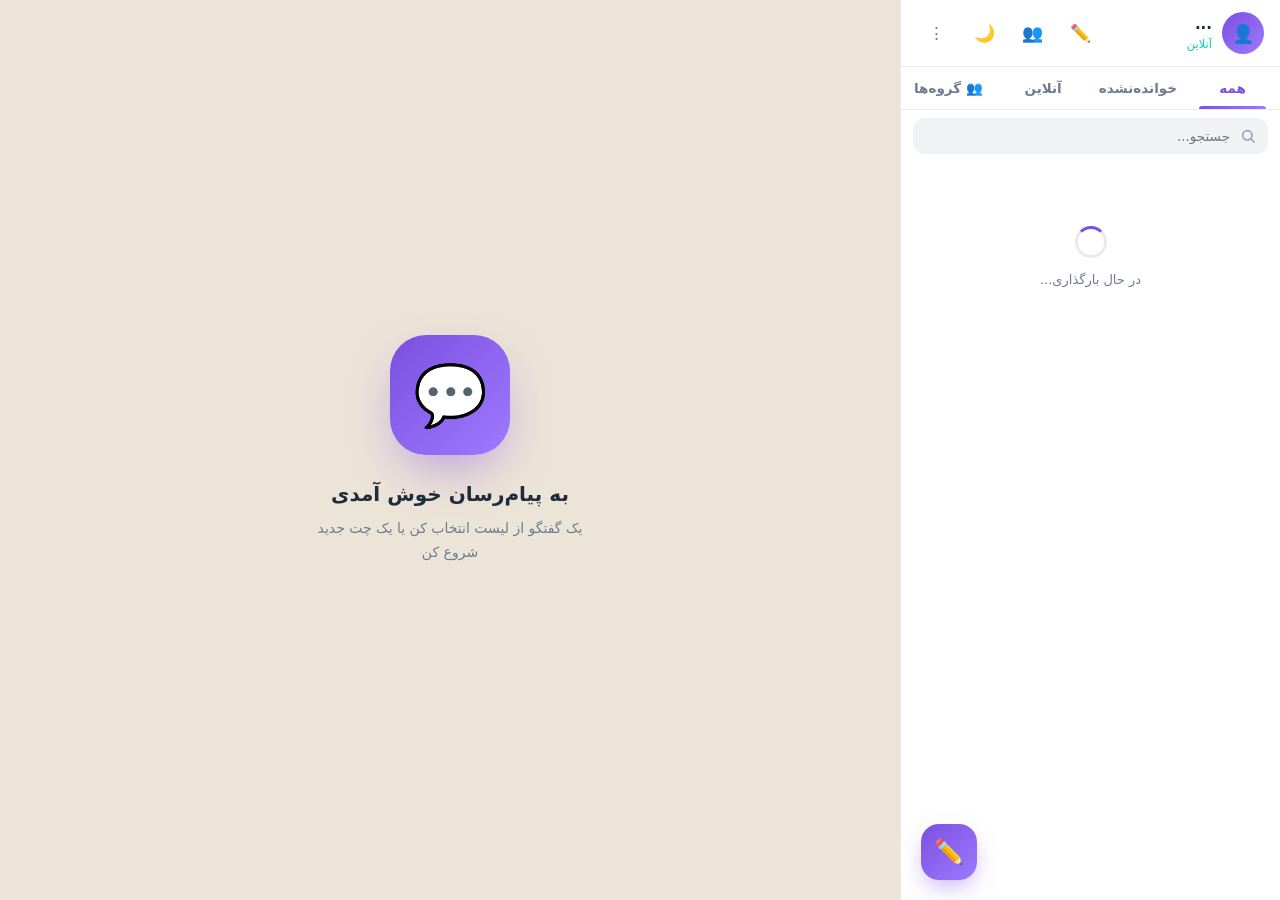
==== chat.html @ cd531f4a "👥 افزودن گروه چت" ====
<!DOCTYPE html>
<html lang="fa" dir="rtl">
<head>
<meta charset="UTF-8">
<meta name="viewport" content="width=device-width, initial-scale=1, maximum-scale=1, user-scalable=no">
<meta name="theme-color" content="#7B4FE0">
<title>پیام‌رسان</title>
<link href="https://cdn.jsdelivr.net/gh/rastikerdar/vazirmatn@v33.003/Vazirmatn-font-face.css" rel="stylesheet">
<link rel="manifest" href="./manifest.json">
<link rel="stylesheet" href="./css/style.css">
</head>
<body>

<div class="chat-app">

  <!-- ═══════════ SIDEBAR ═══════════ -->
  <aside class="sidebar" id="sidebar">

    <!-- Header -->
    <div class="sidebar-header">
      <div class="sidebar-avatar" id="myAvatarBtn">
        <div class="avatar" id="myAvatar">👤</div>
      </div>
      <div class="info">
        <h3 id="myName">...</h3>
        <p id="myStatus">آنلاین</p>
      </div>
      <button class="icon-btn" id="newChatBtn" title="چت جدید">✏️</button>
      <button class="icon-btn" id="newGroupBtn" title="گروه جدید">👥</button>
      <button class="icon-btn" id="themeBtn" title="تم">🌙</button>
      <button class="icon-btn" id="menuBtn" title="منو">⋮</button>
    </div>

    <!-- Tabs -->
    <div class="tabs" id="chatTabs">
      <button class="active" data-tab="all">همه</button>
      <button data-tab="unread">خوانده‌نشده <span class="tab-badge" id="unreadTabBadge" style="display:none">0</span></button>
      <button data-tab="online">آنلاین</button>
      <button data-tab="groups">👥 گروه‌ها</button>
    </div>

    <!-- Search -->
    <div class="search-box">
      <input type="text" id="searchInput" placeholder="جستجو...">
    </div>

    <!-- Chat list -->
    <div class="chat-list" id="chatList">
      <div class="loading-state">
        <div class="spinner"></div>
        <p>در حال بارگذاری...</p>
      </div>
    </div>

    <!-- FAB -->
    <button class="fab" id="fab" title="چت جدید">✏️</button>
  </aside>

  <!-- ═══════════ CHAT AREA ═══════════ -->
  <main class="chat-area" id="chatArea">

    <!-- Empty state -->
    <div class="chat-empty" id="chatEmpty">
      <div class="empty-art">💬</div>
      <h2>به پیام‌رسان خوش آمدی</h2>
      <p>یک گفتگو از لیست انتخاب کن یا یک چت جدید شروع کن</p>
    </div>

    <!-- Active chat -->
    <div class="chat-active" id="chatActive" style="display:none">

      <!-- Header -->
      <div class="chat-header">
        <button class="icon-btn back-btn" id="backBtn">←</button>
        <div class="avatar" id="chatAvatar"></div>
        <div class="info" id="chatInfoBtn">
          <h3 id="chatName"></h3>
          <p id="chatStatus"></p>
        </div>
        <button class="icon-btn" id="callVoiceBtn" title="تماس صوتی">📞</button>
        <button class="icon-btn" id="callVideoBtn" title="تماس تصویری">📹</button>
        <button class="icon-btn" id="chatMenuBtn" title="منو">⋮</button>
      </div>

      <!-- Pinned banner -->
      <div class="pinned-banner" id="pinnedBanner" style="display:none">
        <div class="pin-bar"></div>
        <div class="pin-body" id="pinBody">
          <div class="pin-label">📌 پیام پین‌شده</div>
          <div class="pin-text" id="pinnedText"></div>
        </div>
        <button class="pin-close" id="pinClose">✕</button>
      </div>

      <!-- Search bar -->
      <div class="search-bar" id="searchBar" style="display:none">
        <button class="icon-btn-sm" id="searchClose">✕</button>
        <input type="text" id="searchInputChat" placeholder="جستجو در این گفتگو...">
        <span class="search-count" id="searchCount"></span>
        <button class="icon-btn-sm" id="searchPrev">↑</button>
        <button class="icon-btn-sm" id="searchNext">↓</button>
      </div>

      <!-- Messages -->
      <div class="messages-area" id="messagesArea">
        <div class="empty-chat">
          <div class="empty-art">✨</div>
          <p>اولین پیام را بفرست!</p>
        </div>
      </div>

      <!-- Scroll to bottom -->
      <button class="scroll-bottom" id="scrollBottom" style="display:none">↓</button>

      <!-- Typing -->
      <div class="typing-row" id="typingRow" style="display:none">
        <div class="typing-dots">
          <span></span><span></span><span></span>
        </div>
        <span id="typingText">در حال نوشتن...</span>
      </div>

      <!-- Reply preview -->
      <div class="reply-preview" id="replyPreview" style="display:none">
        <div class="preview-bar"></div>
        <div class="preview-body">
          <div class="preview-label">↩️ پاسخ به <span id="replyName"></span></div>
          <div class="preview-text" id="replyText"></div>
        </div>
        <button class="preview-close" id="replyClose">✕</button>
      </div>

      <!-- Edit preview -->
      <div class="reply-preview edit" id="editPreview" style="display:none">
        <div class="preview-bar"></div>
        <div class="preview-body">
          <div class="preview-label">✏️ ویرایش پیام</div>
          <div class="preview-text" id="editText"></div>
        </div>
        <button class="preview-close" id="editClose">✕</button>
      </div>

      <!-- Attachment preview -->
      <div class="attach-preview" id="attachPreview" style="display:none">
        <div class="attach-preview-body" id="attachPreviewBody"></div>
        <div class="attach-info" id="attachInfo"></div>
        <button class="preview-close" id="attachClose">✕</button>
      </div>

      <!-- Composer -->
      <div class="composer" id="composer">
        <button class="composer-btn" id="attachBtn" title="پیوست">📎</button>
        <div class="input-wrap">
          <textarea id="messageInput" placeholder="پیام..." rows="1"></textarea>
        </div>
        <button class="composer-btn" id="emojiBtn" title="ایموجی">😊</button>
        <button class="composer-btn voice" id="voiceBtn" title="ضبط صدا" style="display:none">🎤</button>
        <button class="send-btn" id="sendBtn" title="ارسال" disabled>
          <span class="send-icon">➤</span>
        </button>
      </div>

      <!-- Voice recording -->
      <div class="voice-recording" id="voiceRecording" style="display:none">
        <button class="voice-cancel" id="voiceCancel">✕</button>
        <div class="voice-wave">
          <span></span><span></span><span></span><span></span><span></span>
          <span></span><span></span><span></span><span></span><span></span>
        </div>
        <div class="voice-time" id="voiceTime">00:00</div>
        <button class="voice-send" id="voiceSend">➤</button>
      </div>

    </div>
  </main>
</div>

<!-- ═══════════ BOTTOM SHEET (Attachment) ═══════════ -->
<div class="sheet-bg" id="attachSheet" style="display:none">
  <div class="sheet">
    <div class="sheet-handle"></div>
    <div class="sheet-grid">
      <button data-type="gallery">
        <div class="sheet-icon" style="background: linear-gradient(135deg, #7B4FE0, #9E7AFF)">🖼️</div>
        <span>گالری</span>
      </button>
      <button data-type="camera">
        <div class="sheet-icon" style="background: linear-gradient(135deg, #FF6B6B, #FF8E8E)">📷</div>
        <span>دوربین</span>
      </button>
      <button data-type="file">
        <div class="sheet-icon" style="background: linear-gradient(135deg, #4ECDC4, #44A08D)">📄</div>
        <span>فایل</span>
      </button>
      <button data-type="video">
        <div class="sheet-icon" style="background: linear-gradient(135deg, #FFB84D, #FFA726)">🎥</div>
        <span>ویدیو</span>
      </button>
      <button data-type="location">
        <div class="sheet-icon" style="background: linear-gradient(135deg, #FF6B9D, #C44569)">📍</div>
        <span>موقعیت</span>
      </button>
      <button data-type="contact">
        <div class="sheet-icon" style="background: linear-gradient(135deg, #667EEA, #764BA2)">👤</div>
        <span>مخاطب</span>
      </button>
    </div>
  </div>
</div>

<!-- ═══════════ EMOJI PICKER ═══════════ -->
<div class="emoji-picker" id="emojiPicker" style="display:none">
  <div class="emoji-tabs" id="emojiTabs"></div>
  <div class="emoji-grid" id="emojiGrid"></div>
</div>

<!-- ═══════════ CONTEXT MENU ═══════════ -->
<div class="context-menu" id="contextMenu" style="display:none"></div>

<!-- ═══════════ PROFILE MODAL ═══════════ -->
<div class="modal-bg" id="profileModal" style="display:none">
  <div class="modal">
    <div class="modal-head">
      <h3>پروفایل من</h3>
      <button id="profileClose">✕</button>
    </div>
    <div class="modal-body">
      <div class="profile-avatar-wrap">
        <div class="avatar-preview" id="avatarPreview">👤</div>
        <label class="btn-upload">
          <input type="file" id="avatarInput" accept="image/*">
          📷 تغییر عکس
        </label>
      </div>
      <div class="form-group">
        <label>نام نمایشی</label>
        <input type="text" id="profileDisplayName" placeholder="نام شما">
      </div>
      <div class="form-group">
        <label>نام کاربری</label>
        <input type="text" id="profileUsername" disabled>
      </div>
      <button class="btn-primary" id="profileSave">ذخیره تغییرات</button>
    </div>
  </div>
</div>

<!-- ═══════════ LIGHTBOX ═══════════ -->
<div class="modal-bg" id="createGroupModal" style="display:none">
  <div class="modal">
    <div class="modal-head">
      <h3>👥 گروه جدید</h3>
      <button id="createGroupClose">✕</button>
    </div>
    <div class="modal-body">
      <div class="group-avatar-picker">
        <div class="group-avatar-preview" id="groupAvatarPreview">👥</div>
        <div class="emoji-row" id="groupEmojiRow">
          <button class="active" data-emoji="👥">👥</button>
          <button data-emoji="🎉">🎉</button>
          <button data-emoji="🎮">🎮</button>
          <button data-emoji="💼">💼</button>
          <button data-emoji="❤️">❤️</button>
          <button data-emoji="⚽">⚽</button>
          <button data-emoji="🎵">🎵</button>
          <button data-emoji="🍕">🍕</button>
        </div>
      </div>
      <div class="form-group">
        <label>نام گروه</label>
        <input type="text" id="groupNameInput" placeholder="مثلاً: دوستان" maxlength="50">
      </div>
      <div class="form-group">
        <label>اعضا</label>
        <div class="member-picker" id="memberPicker"></div>
      </div>
      <button class="btn-primary" id="createGroupBtn">ساخت گروه</button>
    </div>
  </div>
</div>

<div class="lightbox" id="lightbox">
  <button class="lightbox-close" id="lightboxClose">✕</button>
  <img id="lightboxImg" src="" alt="">
</div>

<!-- ═══════════ TOAST ═══════════ -->
<div class="toast" id="toast"></div>

<!-- Hidden file inputs -->
<input type="file" id="fileInput" accept="image/*,video/*,.pdf,.doc,.docx,.zip,.rar,.txt,.mp3,.mp4" style="display:none">
<input type="file" id="galleryInput" accept="image/*,video/*" style="display:none" multiple>
<input type="file" id="cameraInput" accept="image/*" capture="environment" style="display:none">

<script type="module" src="./js/chat.js"></script>
<script>
if ('serviceWorker' in navigator) {
  window.addEventListener('load', () => {
    navigator.serviceWorker.register('./sw.js').catch(() => {});
  });
}
</script>
</body>
</html>
---- css/style.css ----
/* ═══════════════════════════════════════════════════════
   🎨 پیام‌رسان — تم روبیکا
   ═══════════════════════════════════════════════════════ */

* { box-sizing: border-box; margin: 0; padding: 0; }

:root {
  --primary: #7B4FE0;
  --primary-dark: #6438C7;
  --primary-light: #9E7AFF;
  --accent: #00D4A8;
  --gradient: linear-gradient(135deg, #7B4FE0, #9E7AFF);
  --gradient-msg: linear-gradient(135deg, #7B4FE0, #8B5FEF);

  --bg: #F0F2F5;
  --bg-chat: #EDE4D8;
  --bg-chat-dark: #0B141A;
  --card: #FFFFFF;
  --card-hover: #F7F8FA;
  --text: #1F2C3D;
  --text-secondary: #6E7B91;
  --muted: #9BA5B7;
  --border: #E8EAEF;
  --success: #00D4A8;
  --danger: #F44336;
  --warning: #FF9800;
  --online: #00D4A8;

  --shadow-sm: 0 1px 3px rgba(31, 44, 61, 0.06);
  --shadow: 0 4px 12px rgba(31, 44, 61, 0.08);
  --shadow-lg: 0 10px 30px rgba(31, 44, 61, 0.15);
}

body.dark {
  --bg: #0F1419;
  --bg-chat: #0B141A;
  --card: #17212B;
  --card-hover: #1E2A35;
  --text: #F1F5F9;
  --text-secondary: #94A3B8;
  --muted: #64748B;
  --border: #232E3C;
}

html, body {
  height: 100%;
  overflow: hidden;
}

body {
  font-family: Vazirmatn, "Vazir", Tahoma, system-ui, sans-serif;
  background: var(--bg);
  color: var(--text);
  direction: rtl;
  line-height: 1.5;
  -webkit-font-smoothing: antialiased;
}

/* ═══════════════ LAYOUT ═══════════════ */
.chat-app {
  height: 100vh;
  display: grid;
  grid-template-columns: 380px 1fr;
  overflow: hidden;
}

/* ═══════════════ SIDEBAR ═══════════════ */
.sidebar {
  background: var(--card);
  display: flex;
  flex-direction: column;
  overflow: hidden;
  border-left: 1px solid var(--border);
  position: relative;
}

.sidebar-header {
  padding: 12px 16px;
  display: flex;
  align-items: center;
  gap: 10px;
  border-bottom: 1px solid var(--border);
  flex-shrink: 0;
}

.sidebar-avatar {
  width: 42px;
  height: 42px;
  cursor: pointer;
  border-radius: 50%;
  transition: transform .2s;
}
.sidebar-avatar:hover { transform: scale(1.05); }

.sidebar-header .avatar {
  width: 42px;
  height: 42px;
  border-radius: 50%;
  background: var(--gradient);
  color: #fff;
  display: flex;
  align-items: center;
  justify-content: center;
  font-size: 18px;
  font-weight: 700;
  overflow: hidden;
}
.sidebar-header .avatar img {
  width: 100%; height: 100%; object-fit: cover;
}

.sidebar-header .info { flex: 1; min-width: 0; }
.sidebar-header .info h3 {
  font-size: 15px; font-weight: 700;
  color: var(--text);
  white-space: nowrap; overflow: hidden; text-overflow: ellipsis;
}
.sidebar-header .info p {
  font-size: 11.5px; color: var(--online); margin-top: 1px;
}

.icon-btn {
  width: 38px; height: 38px;
  border-radius: 50%;
  border: none;
  background: transparent;
  color: var(--text-secondary);
  cursor: pointer;
  display: flex;
  align-items: center;
  justify-content: center;
  font-size: 17px;
  transition: all .15s;
  flex-shrink: 0;
}
.icon-btn:hover { background: var(--bg); color: var(--primary); }
.icon-btn:active { transform: scale(.92); }

/* ─── Tabs ─── */
.tabs {
  display: flex;
  padding: 0;
  border-bottom: 1px solid var(--border);
  flex-shrink: 0;
}

.tabs button {
  flex: 1;
  padding: 13px 8px;
  border: none;
  background: transparent;
  color: var(--text-secondary);
  font-family: inherit;
  font-size: 13.5px;
  font-weight: 600;
  cursor: pointer;
  position: relative;
  transition: color .2s;
  display: flex;
  align-items: center;
  justify-content: center;
  gap: 5px;
}
.tabs button.active { color: var(--primary); font-weight: 700; }
.tabs button.active::after {
  content: "";
  position: absolute;
  bottom: 0;
  left: 15%;
  right: 15%;
  height: 3px;
  background: var(--gradient);
  border-radius: 3px 3px 0 0;
}

.tab-badge {
  background: var(--danger);
  color: #fff;
  font-size: 10px;
  font-weight: 800;
  padding: 2px 6px;
  border-radius: 9px;
  line-height: 1.2;
  min-width: 18px;
  text-align: center;
}

/* ─── Search ─── */
.search-box {
  padding: 8px 12px;
  flex-shrink: 0;
}
.search-box input {
  width: 100%;
  padding: 10px 38px 10px 14px;
  border: none;
  border-radius: 12px;
  background: var(--bg);
  color: var(--text);
  font-family: inherit;
  font-size: 13.5px;
  outline: none;
  background-image: url("data:image/svg+xml;utf8,<svg xmlns='http://www.w3.org/2000/svg' width='16' height='16' viewBox='0 0 24 24' fill='none' stroke='%239BA5B7' stroke-width='2.5' stroke-linecap='round'><circle cx='11' cy='11' r='7'/><path d='M21 21l-4-4'/></svg>");
  background-repeat: no-repeat;
  background-position: right 12px center;
  transition: all .15s;
}
.search-box input:focus {
  background-color: var(--card-hover);
  box-shadow: 0 0 0 3px rgba(123, 79, 224, 0.1);
}

/* ─── Chat list ─── */
.chat-list {
  flex: 1;
  overflow-y: auto;
  padding: 4px 0 80px;
}

.chat-item {
  display: flex;
  align-items: center;
  gap: 12px;
  padding: 10px 16px;
  cursor: pointer;
  transition: background .15s;
  position: relative;
  user-select: none;
}
.chat-item:hover { background: var(--card-hover); }
.chat-item.active { background: rgba(123, 79, 224, 0.08); }
.chat-item.active::before {
  content: "";
  position: absolute;
  right: 0;
  top: 12%;
  bottom: 12%;
  width: 3px;
  background: var(--gradient);
  border-radius: 3px 0 0 3px;
}

.chat-item .avatar {
  width: 54px; height: 54px;
  border-radius: 50%;
  display: flex;
  align-items: center;
  justify-content: center;
  color: #fff;
  font-weight: 700;
  font-size: 18px;
  flex-shrink: 0;
  position: relative;
  overflow: visible;
}
.chat-item .avatar .avatar-img {
  width: 100%; height: 100%;
  border-radius: 50%;
  object-fit: cover;
  overflow: hidden;
}

.chat-item .avatar .online-dot {
  position: absolute;
  bottom: 1px;
  left: 1px;
  width: 14px;
  height: 14px;
  background: var(--online);
  border: 2.5px solid var(--card);
  border-radius: 50%;
}

.chat-item .avatar .unread-badge {
  position: absolute;
  top: -2px;
  right: -4px;
  background: var(--gradient);
  color: #fff;
  font-size: 11px;
  font-weight: 800;
  min-width: 20px;
  height: 20px;
  padding: 0 6px;
  border-radius: 10px;
  display: flex;
  align-items: center;
  justify-content: center;
  border: 2px solid var(--card);
  box-shadow: 0 2px 6px rgba(123, 79, 224, 0.4);
  z-index: 2;
}

.chat-item .body {
  flex: 1;
  min-width: 0;
  padding-bottom: 2px;
}

.chat-item .row1 {
  display: flex;
  align-items: center;
  justify-content: space-between;
  gap: 6px;
  margin-bottom: 3px;
}

.chat-item .row1 .name {
  font-size: 14.5px;
  font-weight: 700;
  color: var(--text);
  white-space: nowrap;
  overflow: hidden;
  text-overflow: ellipsis;
  flex: 1;
}

.chat-item .row1 .meta {
  display: flex;
  align-items: center;
  gap: 4px;
  flex-shrink: 0;
  font-size: 11.5px;
  color: var(--text-secondary);
}

.chat-item .row1 .pin-icon,
.chat-item .row1 .mute-icon {
  font-size: 12px;
}

.chat-item .row2 {
  display: flex;
  align-items: center;
  gap: 5px;
}

.chat-item .row2 .preview {
  font-size: 13px;
  color: var(--text-secondary);
  white-space: nowrap;
  overflow: hidden;
  text-overflow: ellipsis;
  flex: 1;
}
.chat-item .row2 .preview.unread {
  color: var(--text);
  font-weight: 600;
}
.chat-item .row2 .preview .tick {
  margin-left: 4px;
  font-size: 12px;
  color: var(--primary);
}
.chat-item .row2 .preview .tick.read { color: var(--accent); }

.chat-item.pinned .row1 .pin-icon { display: inline; }
.chat-item:not(.pinned) .row1 .pin-icon { display: none; }

/* FAB */
.fab {
  position: absolute;
  bottom: 20px;
  left: 20px;
  width: 56px;
  height: 56px;
  border-radius: 18px;
  border: none;
  background: var(--gradient);
  color: #fff;
  font-size: 24px;
  cursor: pointer;
  display: flex;
  align-items: center;
  justify-content: center;
  box-shadow: 0 10px 24px -6px rgba(123, 79, 224, 0.5);
  transition: all .2s cubic-bezier(.34,1.56,.64,1);
  z-index: 50;
}
.fab:hover { transform: translateY(-2px) scale(1.05); }
.fab:active { transform: scale(.92); }

/* Loading */
.loading-state {
  padding: 60px 20px;
  text-align: center;
  color: var(--text-secondary);
  font-size: 13px;
}
.spinner {
  width: 32px; height: 32px;
  border: 3px solid var(--border);
  border-top-color: var(--primary);
  border-radius: 50%;
  animation: spin .8s linear infinite;
  margin: 0 auto 12px;
}
@keyframes spin { to { transform: rotate(360deg); } }

.empty-list {
  padding: 60px 20px;
  text-align: center;
  color: var(--text-secondary);
  font-size: 13.5px;
  line-height: 1.8;
}
.empty-list .emoji {
  font-size: 56px;
  display: block;
  margin-bottom: 12px;
  opacity: .35;
}

/* ═══════════════ CHAT AREA ═══════════════ */
.chat-area {
  background: var(--bg-chat);
  display: flex;
  flex-direction: column;
  overflow: hidden;
  position: relative;
}

body.dark .chat-area { background: var(--bg-chat-dark); }

.chat-empty {
  flex: 1;
  display: flex;
  flex-direction: column;
  align-items: center;
  justify-content: center;
  text-align: center;
  padding: 40px;
  color: var(--text-secondary);
}
.chat-empty .empty-art {
  width: 120px;
  height: 120px;
  border-radius: 36px;
  background: var(--gradient);
  display: flex;
  align-items: center;
  justify-content: center;
  font-size: 60px;
  margin-bottom: 24px;
  box-shadow: 0 20px 50px -12px rgba(123, 79, 224, 0.5);
}
.chat-empty h2 {
  font-size: 20px;
  color: var(--text);
  margin-bottom: 8px;
  font-weight: 700;
}
.chat-empty p { font-size: 14px; max-width: 300px; line-height: 1.7; }

.chat-active {
  flex: 1;
  display: flex;
  flex-direction: column;
  overflow: hidden;
}

/* ─── Chat header ─── */
.chat-header {
  padding: 10px 16px;
  background: var(--card);
  display: flex;
  align-items: center;
  gap: 10px;
  box-shadow: var(--shadow-sm);
  z-index: 10;
  flex-shrink: 0;
  min-height: 62px;
}

.chat-header .avatar {
  width: 42px; height: 42px;
  border-radius: 50%;
  display: flex;
  align-items: center;
  justify-content: center;
  color: #fff;
  font-weight: 700;
  font-size: 16px;
  overflow: hidden;
}
.chat-header .avatar img {
  width: 100%; height: 100%; object-fit: cover;
}

.chat-header .info {
  flex: 1;
  min-width: 0;
  cursor: pointer;
}
.chat-header .info h3 {
  font-size: 15px;
  font-weight: 700;
  color: var(--text);
  white-space: nowrap;
  overflow: hidden;
  text-overflow: ellipsis;
}
.chat-header .info p {
  font-size: 12px;
  color: var(--text-secondary);
  margin-top: 1px;
  white-space: nowrap;
  overflow: hidden;
  text-overflow: ellipsis;
}
.chat-header .info p.online { color: var(--online); }
.chat-header .info p.typing { color: var(--primary); font-style: italic; }

.back-btn { display: none; }

/* ─── Pinned banner ─── */
.pinned-banner {
  display: flex;
  align-items: center;
  gap: 12px;
  padding: 8px 16px;
  background: var(--card);
  border-bottom: 1px solid var(--border);
  flex-shrink: 0;
}
.pin-bar {
  width: 3px;
  height: 32px;
  background: var(--gradient);
  border-radius: 3px;
  flex-shrink: 0;
}
.pin-body { flex: 1; min-width: 0; cursor: pointer; }
.pin-label { font-size: 11px; color: var(--primary); font-weight: 700; }
.pin-text {
  font-size: 12.5px;
  color: var(--text);
  white-space: nowrap;
  overflow: hidden;
  text-overflow: ellipsis;
  margin-top: 1px;
}
.pin-close {
  width: 30px; height: 30px;
  border-radius: 50%;
  border: none;
  background: transparent;
  color: var(--text-secondary);
  cursor: pointer;
  font-size: 14px;
  display: flex;
  align-items: center;
  justify-content: center;
}
.pin-close:hover { background: var(--bg); color: var(--danger); }

/* ─── Search bar ─── */
.search-bar {
  display: flex;
  align-items: center;
  gap: 8px;
  padding: 8px 16px;
  background: var(--card);
  border-bottom: 1px solid var(--border);
  flex-shrink: 0;
}
.search-bar input {
  flex: 1;
  padding: 8px 12px;
  border: none;
  border-radius: 10px;
  background: var(--bg);
  color: var(--text);
  font-family: inherit;
  font-size: 13.5px;
  outline: none;
}
.search-count { font-size: 12px; color: var(--text-secondary); }
.icon-btn-sm {
  width: 32px; height: 32px;
  border-radius: 50%;
  border: none;
  background: transparent;
  color: var(--text-secondary);
  cursor: pointer;
  font-size: 14px;
  display: flex;
  align-items: center;
  justify-content: center;
}
.icon-btn-sm:hover { background: var(--bg); color: var(--primary); }

/* ─── Messages ─── */
.messages-area {
  flex: 1;
  overflow-y: auto;
  padding: 16px 5% 8px;
  display: flex;
  flex-direction: column;
  gap: 3px;
  position: relative;
  scroll-behavior: smooth;
}

.empty-chat {
  flex: 1;
  display: flex;
  flex-direction: column;
  align-items: center;
  justify-content: center;
  color: var(--text-secondary);
  gap: 12px;
}
.empty-chat .empty-art {
  width: 90px;
  height: 90px;
  border-radius: 50%;
  background: var(--gradient);
  color: #fff;
  display: flex;
  align-items: center;
  justify-content: center;
  font-size: 40px;
  opacity: .9;
}
.empty-chat p { font-size: 14px; }

/* Date separator */
.date-separator {
  display: flex;
  justify-content: center;
  margin: 14px 0 8px;
}
.date-separator span {
  padding: 5px 14px;
  background: rgba(123, 79, 224, 0.12);
  color: var(--primary);
  font-size: 11.5px;
  font-weight: 700;
  border-radius: 12px;
  backdrop-filter: blur(8px);
  -webkit-backdrop-filter: blur(8px);
}
body.dark .date-separator span {
  background: rgba(123, 79, 224, 0.25);
  color: var(--primary-light);
}

/* ═══════════════ MESSAGE BUBBLES ═══════════════ */
.message {
  display: flex;
  gap: 8px;
  max-width: 68%;
  position: relative;
  animation: msgIn .22s cubic-bezier(.34,1.56,.64,1);
  margin-bottom: 2px;
}
.message.first-in-group { margin-top: 10px; }
.message.last-in-group { margin-bottom: 2px; }

@keyframes msgIn {
  from { opacity: 0; transform: translateY(4px) scale(.97); }
  to { opacity: 1; transform: translateY(0) scale(1); }
}

.message.mine { align-self: flex-start; flex-direction: row-reverse; }
.message.theirs { align-self: flex-end; }

.message .bubble {
  padding: 8px 12px 6px;
  border-radius: 16px;
  font-size: 14.5px;
  line-height: 1.45;
  word-wrap: break-word;
  white-space: pre-wrap;
  position: relative;
  min-width: 80px;
  box-shadow: var(--shadow-sm);
  cursor: default;
  transition: transform .15s;
}
.message .bubble:active { transform: scale(.98); }

.message.mine .bubble {
  background: var(--gradient-msg);
  color: #fff;
  border-bottom-right-radius: 5px;
}
.message.theirs .bubble {
  background: var(--card);
  color: var(--text);
  border-bottom-left-radius: 5px;
}
body.dark .message.theirs .bubble {
  background: #1E2A35;
  color: var(--text);
}

.message .bubble .meta {
  font-size: 10.5px;
  opacity: .75;
  margin-top: 4px;
  display: inline-flex;
  align-items: center;
  gap: 4px;
  float: left;
}
.message.mine .bubble .meta { color: rgba(255,255,255,.85); }
.message .bubble .meta .tick { font-size: 12px; line-height: 1; }
.message .bubble .meta .tick.delivered { opacity: .7; }
.message .bubble .meta .tick.read { color: #4FC3F7; opacity: 1; }

/* Reply quote */
.reply-quote {
  padding: 5px 9px;
  margin-bottom: 5px;
  border-radius: 8px;
  background: rgba(0, 0, 0, 0.08);
  border-right: 3px solid currentColor;
  cursor: pointer;
  overflow: hidden;
}
.message.mine .reply-quote { background: rgba(255, 255, 255, 0.15); }
.rq-name { font-size: 11px; font-weight: 700; margin-bottom: 1px; opacity: .95; }
.rq-text {
  font-size: 12px;
  opacity: .85;
  white-space: nowrap;
  overflow: hidden;
  text-overflow: ellipsis;
}

/* Forwarded badge */
.forwarded-badge {
  font-size: 11px;
  opacity: .8;
  margin-bottom: 4px;
  font-style: italic;
}

/* Edited mark */
.edited-mark { font-size: 10px; opacity: .75; }

/* Attachments */
.attach-image {
  max-width: 260px;
  margin: -4px -6px 4px;
  border-radius: 12px;
  overflow: hidden;
  cursor: pointer;
}
.attach-image img {
  display: block;
  width: 100%;
  height: auto;
  max-height: 340px;
  object-fit: cover;
}
.attach-video {
  max-width: 300px;
  margin: -4px -6px 4px;
  border-radius: 12px;
  overflow: hidden;
}
.attach-video video {
  display: block;
  width: 100%;
  max-height: 340px;
  background: #000;
}
.attach-file {
  display: flex;
  align-items: center;
  gap: 10px;
  padding: 8px 10px;
  background: rgba(0, 0, 0, 0.08);
  border-radius: 10px;
  margin-bottom: 5px;
  text-decoration: none;
  color: inherit;
  min-width: 200px;
  max-width: 280px;
}
.message.mine .attach-file { background: rgba(255, 255, 255, 0.2); color: #fff; }
.attach-file-icon {
  width: 40px; height: 40px;
  border-radius: 10px;
  background: rgba(255,255,255,.2);
  display: flex;
  align-items: center;
  justify-content: center;
  font-size: 20px;
  flex-shrink: 0;
}
.message.theirs .attach-file-icon { background: rgba(123,79,224,.12); }
.attach-file-info { min-width: 0; flex: 1; }
.attach-file-info .name {
  font-size: 13px; font-weight: 700;
  white-space: nowrap; overflow: hidden; text-overflow: ellipsis;
}
.attach-file-info .size { font-size: 11px; opacity: .75; margin-top: 2px; }

/* Voice message */
.attach-voice {
  display: flex;
  align-items: center;
  gap: 10px;
  padding: 6px 8px;
  min-width: 180px;
}
.voice-play {
  width: 36px; height: 36px;
  border-radius: 50%;
  background: rgba(255,255,255,.25);
  border: none;
  color: inherit;
  cursor: pointer;
  display: flex;
  align-items: center;
  justify-content: center;
  font-size: 14px;
  flex-shrink: 0;
}
.message.theirs .voice-play { background: rgba(123,79,224,.15); }
.voice-wave-mini {
  flex: 1;
  height: 20px;
  display: flex;
  align-items: center;
  gap: 2px;
}
.voice-wave-mini span {
  flex: 1;
  background: currentColor;
  opacity: .4;
  border-radius: 2px;
  height: 40%;
}
.voice-wave-mini span:nth-child(odd) { height: 70%; }
.voice-wave-mini span:nth-child(3n) { height: 100%; }
.voice-dur { font-size: 11.5px; opacity: .8; }

/* Reactions */
.reactions-row {
  position: absolute;
  bottom: -12px;
  display: flex;
  gap: 3px;
  background: var(--card);
  border-radius: 20px;
  padding: 2px 6px;
  box-shadow: var(--shadow-sm);
  z-index: 3;
}
.message.mine .reactions-row { right: 40px; }
.message.theirs .reactions-row { left: 40px; }
.reaction-chip {
  border: none;
  background: transparent;
  cursor: pointer;
  font-size: 13px;
  padding: 1px 3px;
  border-radius: 10px;
  display: flex;
  align-items: center;
  gap: 3px;
}
.reaction-chip.mine { background: rgba(123,79,224,.15); }
.reaction-chip span { font-size: 10.5px; color: var(--text-secondary); font-weight: 700; }

/* Highlight */
.message.highlight .bubble { animation: flash 1.5s ease; }
@keyframes flash {
  0%, 100% { box-shadow: var(--shadow-sm); }
  50% { box-shadow: 0 0 0 3px var(--warning), 0 0 20px rgba(255,152,0,.5); }
}

/* ═══════════════ COMPOSER ═══════════════ */
.composer {
  display: flex;
  align-items: flex-end;
  gap: 6px;
  padding: 8px 12px;
  background: var(--card);
  flex-shrink: 0;
  box-shadow: 0 -1px 4px rgba(0,0,0,.04);
}

.composer-btn {
  width: 44px; height: 44px;
  border-radius: 50%;
  border: none;
  background: transparent;
  color: var(--text-secondary);
  cursor: pointer;
  font-size: 20px;
  display: flex;
  align-items: center;
  justify-content: center;
  transition: all .15s;
  flex-shrink: 0;
}
.composer-btn:hover { background: var(--bg); color: var(--primary); }
.composer-btn:active { transform: scale(.92); }

.input-wrap {
  flex: 1;
  background: var(--bg);
  border-radius: 22px;
  padding: 2px;
  transition: box-shadow .15s;
}
.input-wrap:focus-within {
  box-shadow: 0 0 0 3px rgba(123,79,224,.12);
}
.input-wrap textarea {
  width: 100%;
  padding: 11px 16px;
  border: none;
  border-radius: 22px;
  background: transparent;
  color: var(--text);
  font-family: inherit;
  font-size: 14.5px;
  outline: none;
  resize: none;
  max-height: 120px;
  min-height: 40px;
  line-height: 1.4;
  display: block;
}

.send-btn {
  width: 44px; height: 44px;
  border-radius: 50%;
  border: none;
  background: var(--gradient);
  color: #fff;
  cursor: pointer;
  display: flex;
  align-items: center;
  justify-content: center;
  transition: all .2s cubic-bezier(.34,1.56,.64,1);
  flex-shrink: 0;
  box-shadow: 0 4px 12px -4px rgba(123,79,224,.5);
}
.send-btn:disabled {
  opacity: 0;
  transform: scale(.6);
  pointer-events: none;
}
.send-btn:not(:disabled):hover { transform: scale(1.05); }
.send-btn:not(:disabled):active { transform: scale(.92); }
.send-icon {
  font-size: 18px;
  transform: rotate(-45deg);
  margin-right: -2px;
}

/* ═══════════════ TYPING ═══════════════ */
.typing-row {
  display: flex;
  align-items: center;
  gap: 8px;
  padding: 4px 20px 6px;
  font-size: 12.5px;
  color: var(--primary);
  font-style: italic;
}
.typing-dots {
  display: flex;
  gap: 3px;
}
.typing-dots span {
  width: 6px; height: 6px;
  border-radius: 50%;
  background: var(--primary);
  animation: bounce 1.4s infinite;
}
.typing-dots span:nth-child(2) { animation-delay: .2s; }
.typing-dots span:nth-child(3) { animation-delay: .4s; }
@keyframes bounce {
  0%, 60%, 100% { transform: translateY(0); opacity: .5; }
  30% { transform: translateY(-4px); opacity: 1; }
}

/* ═══════════════ SCROLL BOTTOM ═══════════════ */
.scroll-bottom {
  position: absolute;
  bottom: 90px;
  left: 20px;
  width: 44px; height: 44px;
  border-radius: 50%;
  border: none;
  background: var(--card);
  color: var(--primary);
  font-size: 20px;
  cursor: pointer;
  display: flex;
  align-items: center;
  justify-content: center;
  box-shadow: var(--shadow);
  z-index: 15;
  animation: popIn .2s ease;
}
@keyframes popIn {
  from { opacity: 0; transform: scale(.5); }
  to { opacity: 1; transform: scale(1); }
}

/* ═══════════════ PREVIEW BARS ═══════════════ */
.reply-preview {
  display: flex;
  align-items: center;
  gap: 10px;
  padding: 8px 14px;
  background: var(--card);
  border-top: 1px solid var(--border);
  flex-shrink: 0;
}
.preview-bar {
  width: 3px;
  height: 36px;
  background: var(--primary);
  border-radius: 3px;
  flex-shrink: 0;
}
.reply-preview.edit .preview-bar { background: var(--warning); }
.preview-body { flex: 1; min-width: 0; }
.preview-label { font-size: 11.5px; color: var(--primary); font-weight: 700; }
.reply-preview.edit .preview-label { color: var(--warning); }
.preview-text {
  font-size: 13px;
  color: var(--text-secondary);
  white-space: nowrap;
  overflow: hidden;
  text-overflow: ellipsis;
  margin-top: 2px;
}
.preview-close {
  width: 32px; height: 32px;
  border-radius: 50%;
  border: none;
  background: transparent;
  color: var(--text-secondary);
  cursor: pointer;
  font-size: 14px;
  display: flex;
  align-items: center;
  justify-content: center;
}
.preview-close:hover { background: var(--bg); color: var(--danger); }

/* Attach preview */
.attach-preview {
  display: flex;
  align-items: center;
  gap: 12px;
  padding: 10px 14px;
  background: var(--card);
  border-top: 1px solid var(--border);
  flex-shrink: 0;
}
.attach-preview-body {
  width: 60px; height: 60px;
  border-radius: 10px;
  background: var(--bg);
  display: flex;
  align-items: center;
  justify-content: center;
  font-size: 28px;
  overflow: hidden;
  flex-shrink: 0;
}
.attach-preview-body img {
  width: 100%; height: 100%; object-fit: cover;
}
.attach-info {
  flex: 1;
  font-size: 13px;
  color: var(--text);
  font-weight: 600;
  white-space: nowrap;
  overflow: hidden;
  text-overflow: ellipsis;
}

/* ═══════════════ VOICE RECORDING ═══════════════ */
.voice-recording {
  display: flex;
  align-items: center;
  gap: 12px;
  padding: 8px 14px;
  background: var(--card);
  flex-shrink: 0;
  box-shadow: 0 -1px 4px rgba(0,0,0,.04);
}
.voice-cancel {
  width: 40px; height: 40px;
  border-radius: 50%;
  border: none;
  background: rgba(244,67,54,.12);
  color: var(--danger);
  cursor: pointer;
  font-size: 16px;
}
.voice-wave {
  flex: 1;
  display: flex;
  align-items: center;
  justify-content: center;
  gap: 3px;
  height: 30px;
}
.voice-wave span {
  width: 4px;
  background: var(--primary);
  border-radius: 3px;
  height: 30%;
  animation: wave 1s infinite ease-in-out;
}
.voice-wave span:nth-child(1) { animation-delay: 0s; }
.voice-wave span:nth-child(2) { animation-delay: .1s; }
.voice-wave span:nth-child(3) { animation-delay: .2s; }
.voice-wave span:nth-child(4) { animation-delay: .3s; }
.voice-wave span:nth-child(5) { animation-delay: .4s; }
.voice-wave span:nth-child(6) { animation-delay: .3s; }
.voice-wave span:nth-child(7) { animation-delay: .2s; }
.voice-wave span:nth-child(8) { animation-delay: .1s; }
.voice-wave span:nth-child(9) { animation-delay: .15s; }
.voice-wave span:nth-child(10) { animation-delay: .35s; }
@keyframes wave {
  0%, 100% { height: 30%; }
  50% { height: 100%; }
}
.voice-time {
  font-size: 14px;
  font-weight: 700;
  color: var(--danger);
  font-variant-numeric: tabular-nums;
  min-width: 48px;
  text-align: center;
}
.voice-send {
  width: 44px; height: 44px;
  border-radius: 50%;
  border: none;
  background: var(--gradient);
  color: #fff;
  font-size: 18px;
  cursor: pointer;
  transform: rotate(-45deg);
}

/* ═══════════════ BOTTOM SHEET ═══════════════ */
.sheet-bg {
  position: fixed;
  inset: 0;
  background: rgba(15, 20, 25, 0.5);
  backdrop-filter: blur(4px);
  -webkit-backdrop-filter: blur(4px);
  z-index: 500;
  display: flex;
  align-items: flex-end;
  animation: fadeIn .2s ease;
}
@keyframes fadeIn { from { opacity: 0; } to { opacity: 1; } }

.sheet {
  width: 100%;
  background: var(--card);
  border-radius: 24px 24px 0 0;
  padding: 8px 0 calc(20px + env(safe-area-inset-bottom));
  animation: slideUp .28s cubic-bezier(.34,1.56,.64,1);
  max-width: 500px;
  margin: 0 auto;
}
@keyframes slideUp {
  from { transform: translateY(100%); }
  to { transform: translateY(0); }
}
.sheet-handle {
  width: 40px;
  height: 4px;
  background: var(--border);
  border-radius: 3px;
  margin: 8px auto 16px;
}
.sheet-grid {
  display: grid;
  grid-template-columns: repeat(3, 1fr);
  gap: 8px;
  padding: 0 16px;
}
.sheet-grid button {
  display: flex;
  flex-direction: column;
  align-items: center;
  gap: 8px;
  padding: 14px 8px;
  border: none;
  background: transparent;
  color: var(--text);
  font-family: inherit;
  font-size: 13px;
  font-weight: 600;
  cursor: pointer;
  border-radius: 14px;
  transition: background .15s;
}
.sheet-grid button:hover { background: var(--bg); }
.sheet-grid button:active { transform: scale(.95); }
.sheet-icon {
  width: 54px;
  height: 54px;
  border-radius: 18px;
  display: flex;
  align-items: center;
  justify-content: center;
  font-size: 26px;
  color: #fff;
  box-shadow: 0 6px 16px -4px rgba(31,44,61,.3);
}

/* ═══════════════ EMOJI PICKER ═══════════════ */
.emoji-picker {
  position: absolute;
  bottom: 70px;
  right: 12px;
  width: 340px;
  max-width: calc(100vw - 24px);
  background: var(--card);
  border-radius: 18px;
  box-shadow: var(--shadow-lg);
  z-index: 100;
  overflow: hidden;
  display: flex;
  flex-direction: column;
  max-height: 360px;
  animation: popIn .2s ease;
}
.emoji-tabs {
  display: flex;
  overflow-x: auto;
  padding: 6px 8px;
  border-bottom: 1px solid var(--border);
  gap: 4px;
}
.emoji-tabs button {
  padding: 6px 10px;
  border: none;
  background: transparent;
  font-size: 18px;
  cursor: pointer;
  border-radius: 8px;
  flex-shrink: 0;
}
.emoji-tabs button.active { background: rgba(123,79,224,.12); }
.emoji-grid {
  display: grid;
  grid-template-columns: repeat(8, 1fr);
  gap: 2px;
  padding: 10px;
  overflow-y: auto;
  flex: 1;
}
.emoji-grid button {
  padding: 4px;
  border: none;
  background: transparent;
  font-size: 22px;
  cursor: pointer;
  border-radius: 8px;
  transition: background .1s;
}
.emoji-grid button:hover { background: var(--bg); }

/* ═══════════════ CONTEXT MENU ═══════════════ */
.context-menu {
  position: fixed;
  background: var(--card);
  border-radius: 14px;
  box-shadow: var(--shadow-lg);
  z-index: 999;
  overflow: hidden;
  min-width: 180px;
  animation: popIn .15s ease;
}
.context-menu button {
  display: flex;
  align-items: center;
  gap: 12px;
  width: 100%;
  padding: 12px 16px;
  border: none;
  background: transparent;
  color: var(--text);
  font-family: inherit;
  font-size: 14px;
  font-weight: 600;
  cursor: pointer;
  text-align: right;
  transition: background .12s;
}
.context-menu button:hover { background: var(--bg); }
.context-menu button.danger { color: var(--danger); }
.context-menu button .emoji { font-size: 16px; }

/* ═══════════════ MODAL ═══════════════ */
.modal-bg {
  position: fixed;
  inset: 0;
  background: rgba(15,20,25,.6);
  backdrop-filter: blur(6px);
  -webkit-backdrop-filter: blur(6px);
  z-index: 800;
  display: flex;
  align-items: center;
  justify-content: center;
  padding: 20px;
  animation: fadeIn .2s ease;
}
.modal {
  background: var(--card);
  border-radius: 22px;
  width: 100%;
  max-width: 420px;
  max-height: 88vh;
  overflow: hidden;
  display: flex;
  flex-direction: column;
  box-shadow: var(--shadow-lg);
  animation: popIn .25s cubic-bezier(.34,1.56,.64,1);
}
.modal-head {
  padding: 16px 20px;
  display: flex;
  align-items: center;
  justify-content: space-between;
  border-bottom: 1px solid var(--border);
}
.modal-head h3 { font-size: 16px; font-weight: 700; }
.modal-head button {
  width: 34px; height: 34px;
  border-radius: 50%;
  border: none;
  background: var(--bg);
  color: var(--text-secondary);
  cursor: pointer;
  font-size: 15px;
}
.modal-head button:hover { background: var(--danger); color: #fff; }
.modal-body { padding: 20px; overflow-y: auto; }

.profile-avatar-wrap {
  display: flex;
  flex-direction: column;
  align-items: center;
  gap: 14px;
  margin-bottom: 24px;
}
.avatar-preview {
  width: 110px; height: 110px;
  border-radius: 50%;
  background: var(--gradient);
  color: #fff;
  display: flex;
  align-items: center;
  justify-content: center;
  font-size: 44px;
  overflow: hidden;
  border: 4px solid var(--card);
  box-shadow: 0 8px 24px -6px rgba(123,79,224,.4);
}
.avatar-preview img {
  width: 100%; height: 100%; object-fit: cover;
}
.btn-upload {
  padding: 9px 20px;
  border-radius: 12px;
  background: var(--bg);
  color: var(--text);
  font-size: 13px;
  font-weight: 700;
  cursor: pointer;
  display: inline-flex;
  align-items: center;
  gap: 6px;
  transition: all .15s;
}
.btn-upload:hover { background: rgba(123,79,224,.12); color: var(--primary); }
.btn-upload input { display: none; }

.form-group { margin-bottom: 14px; }
.form-group label {
  display: block;
  font-size: 12.5px;
  font-weight: 700;
  margin-bottom: 6px;
  color: var(--text);
}
.form-group input {
  width: 100%;
  padding: 12px 14px;
  border: 1.5px solid var(--border);
  border-radius: 12px;
  background: var(--bg);
  color: var(--text);
  font-family: inherit;
  font-size: 14px;
  outline: none;
}
.form-group input:focus {
  border-color: var(--primary);
  background: var(--card);
  box-shadow: 0 0 0 3px rgba(123,79,224,.12);
}
.form-group input:disabled { opacity: .6; }

.btn-primary {
  width: 100%;
  padding: 14px;
  border: none;
  border-radius: 14px;
  background: var(--gradient);
  color: #fff;
  font-family: inherit;
  font-size: 15px;
  font-weight: 700;
  cursor: pointer;
  margin-top: 8px;
  box-shadow: 0 8px 20px -6px rgba(123,79,224,.5);
  transition: all .2s;
}
.btn-primary:hover { transform: translateY(-1px); }

/* ═══════════════ LIGHTBOX ═══════════════ */
.lightbox {
  position: fixed;
  inset: 0;
  background: rgba(0,0,0,.95);
  display: none;
  align-items: center;
  justify-content: center;
  z-index: 9999;
  padding: 30px;
}
.lightbox.show { display: flex; animation: fadeIn .2s; }
.lightbox img {
  max-width: 95%;
  max-height: 95%;
  border-radius: 12px;
  box-shadow: 0 20px 60px rgba(0,0,0,.5);
}
.lightbox-close {
  position: absolute;
  top: 20px; right: 20px;
  width: 46px; height: 46px;
  border-radius: 50%;
  border: none;
  background: rgba(255,255,255,.15);
  color: #fff;
  font-size: 20px;
  cursor: pointer;
}
.lightbox-close:hover { background: rgba(255,255,255,.3); }

/* ═══════════════ TOAST ═══════════════ */
.toast {
  position: fixed;
  bottom: 30px;
  left: 50%;
  transform: translateX(-50%) translateY(100px);
  background: var(--text);
  color: var(--card);
  padding: 12px 22px;
  border-radius: 14px;
  font-size: 13.5px;
  font-weight: 700;
  box-shadow: var(--shadow-lg);
  z-index: 99999;
  opacity: 0;
  transition: all .3s cubic-bezier(.34,1.56,.64,1);
  pointer-events: none;
  max-width: 90vw;
}
.toast.show { transform: translateX(-50%) translateY(0); opacity: 1; }
.toast.success { background: var(--gradient); color: #fff; }
.toast.error { background: var(--danger); color: #fff; }

/* ═══════════════ MOBILE ═══════════════ */
@media (max-width: 768px) {
  .chat-app { grid-template-columns: 1fr; }

  .sidebar {
    position: absolute;
    inset: 0;
    z-index: 100;
    transition: transform .3s cubic-bezier(.4,0,.2,1);
    border-left: none;
  }
  .sidebar.hidden { transform: translateX(-100%); }

  .message { max-width: 82%; }
  .messages-area { padding: 12px 10px 6px; }
  .back-btn { display: flex; }

  .emoji-picker {
    right: 8px;
    left: 8px;
    width: auto;
  }

  .fab { bottom: 16px; left: 16px; }
}

/* ═══════════════ SCROLLBAR ═══════════════ */
::-webkit-scrollbar { width: 6px; height: 6px; }
::-webkit-scrollbar-track { background: transparent; }
::-webkit-scrollbar-thumb {
  background: rgba(155,165,183,.4);
  border-radius: 10px;
}
::-webkit-scrollbar-thumb:hover { background: rgba(155,165,183,.6); }

/* ═══════════════════════════════════════════
   👥 گروه چت
   ═══════════════════════════════════════════ */

/* آیتم گروه در لیست */
.chat-item.group-item .avatar {
  background: linear-gradient(135deg, #FFB84D, #FF6B9D) !important;
  font-size: 24px;
}

.chat-item.group-item .avatar img {
  border-radius: 50%;
}

/* پیشوند در preview گروه */
.chat-item.group-item .row2 .preview .sender-name {
  color: var(--primary);
  font-weight: 700;
  margin-left: 3px;
}

/* ═══ Emoji Picker آواتار گروه ═══ */
.group-avatar-picker {
  display: flex;
  flex-direction: column;
  align-items: center;
  gap: 14px;
  margin-bottom: 22px;
}
.group-avatar-preview {
  width: 100px;
  height: 100px;
  border-radius: 50%;
  background: linear-gradient(135deg, #FFB84D, #FF6B9D);
  display: flex;
  align-items: center;
  justify-content: center;
  font-size: 44px;
  box-shadow: 0 12px 30px -8px rgba(255, 107, 157, 0.5);
  border: 4px solid var(--card);
}
.emoji-row {
  display: flex;
  gap: 6px;
  flex-wrap: wrap;
  justify-content: center;
}
.emoji-row button {
  width: 40px;
  height: 40px;
  border-radius: 12px;
  border: 2px solid transparent;
  background: var(--bg);
  font-size: 20px;
  cursor: pointer;
  transition: all .15s;
}
.emoji-row button:hover {
  background: var(--card-hover);
  transform: scale(1.1);
}
.emoji-row button.active {
  border-color: var(--primary);
  background: rgba(123, 79, 224, 0.12);
  transform: scale(1.05);
}

/* ═══ Member Picker ═══ */
.member-picker {
  max-height: 240px;
  overflow-y: auto;
  background: var(--bg);
  border-radius: 12px;
  padding: 6px;
  margin-top: 4px;
}
.member-item {
  display: flex;
  align-items: center;
  gap: 10px;
  padding: 8px 10px;
  border-radius: 10px;
  cursor: pointer;
  transition: background .15s;
  user-select: none;
}
.member-item:hover { background: var(--card-hover); }
.member-item.selected {
  background: rgba(123, 79, 224, 0.1);
  border: 1.5px solid rgba(123, 79, 224, 0.3);
}
.member-item .avatar {
  width: 38px;
  height: 38px;
  border-radius: 50%;
  display: flex;
  align-items: center;
  justify-content: center;
  color: #fff;
  font-weight: 700;
  font-size: 14px;
  flex-shrink: 0;
  overflow: hidden;
}
.member-item .avatar img { width: 100%; height: 100%; object-fit: cover; }
.member-item .name {
  flex: 1;
  font-size: 14px;
  font-weight: 600;
  color: var(--text);
}
.member-item .check {
  width: 22px;
  height: 22px;
  border-radius: 50%;
  border: 2px solid var(--border);
  display: flex;
  align-items: center;
  justify-content: center;
  font-size: 12px;
  color: transparent;
  transition: all .15s;
}
.member-item.selected .check {
  background: var(--primary);
  border-color: var(--primary);
  color: #fff;
}

/* ═══ نام فرستنده در گروه ═══ */
.message .sender-name {
  font-size: 12px;
  font-weight: 700;
  margin-bottom: 2px;
  color: var(--primary);
}
.message.mine .sender-name { display: none; }
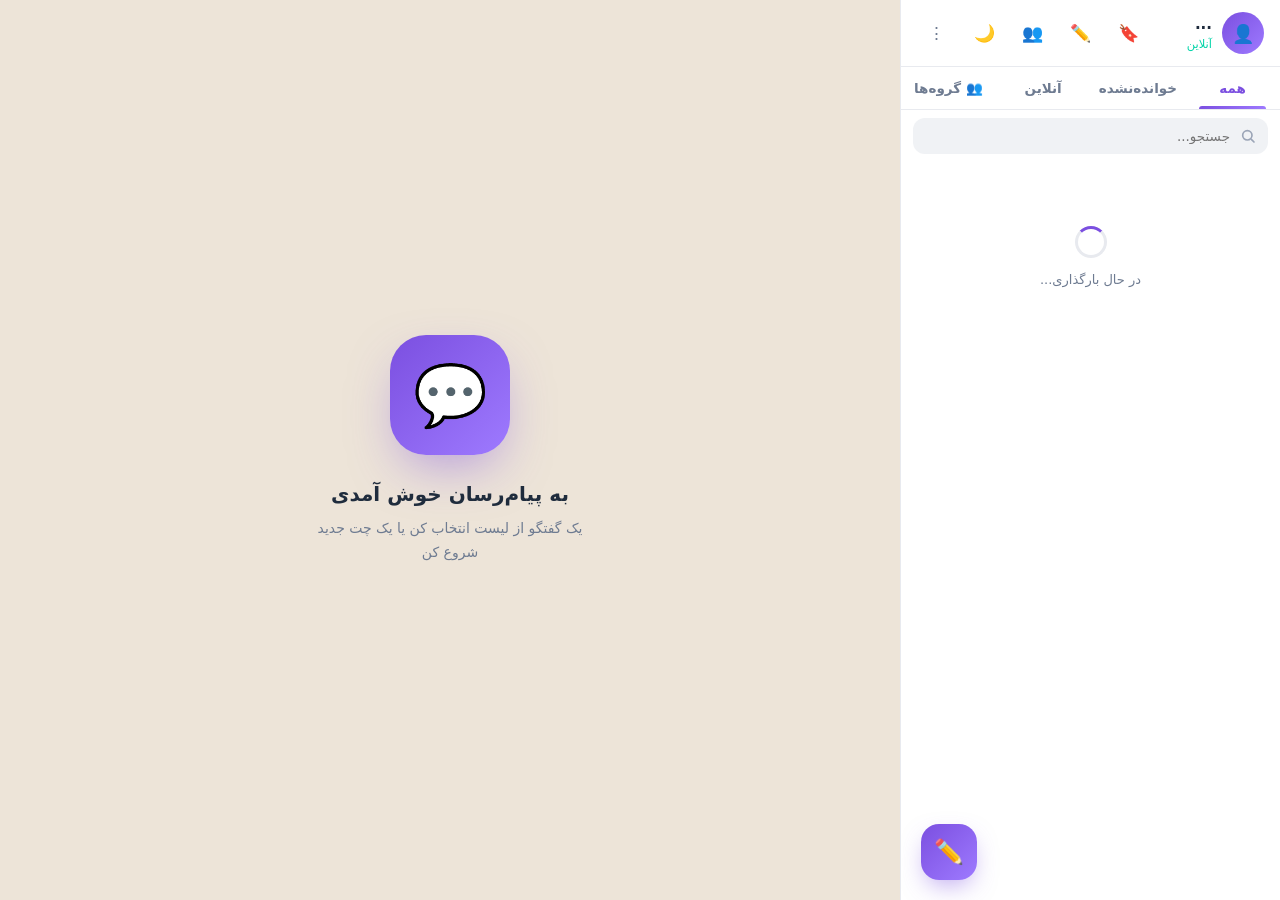
==== commit 1771a6be: "🎯 فاز ۱ گام ۲: Save Message + Global Search" ====
--- a/chat.html
+++ b/chat.html
@@ -6,6 +6,7 @@
 <meta name="theme-color" content="#7B4FE0">
 <title>پیام‌رسان</title>
 <link href="https://cdn.jsdelivr.net/gh/rastikerdar/vazirmatn@v33.003/Vazirmatn-font-face.css" rel="stylesheet">
+<link rel="icon" href="./favicon.svg" type="image/svg+xml">
 <link rel="manifest" href="./manifest.json">
 <link rel="stylesheet" href="./css/style.css">
 </head>
@@ -25,6 +26,7 @@
         <h3 id="myName">...</h3>
         <p id="myStatus">آنلاین</p>
       </div>
+      <button class="icon-btn" id="savedBtn" title="پیام‌های ذخیره‌شده">🔖</button>
       <button class="icon-btn" id="newChatBtn" title="چت جدید">✏️</button>
       <button class="icon-btn" id="newGroupBtn" title="گروه جدید">👥</button>
       <button class="icon-btn" id="themeBtn" title="تم">🌙</button>
@@ -218,6 +220,66 @@
 <div class="context-menu" id="contextMenu" style="display:none"></div>
 
 <!-- ═══════════ PROFILE MODAL ═══════════ -->
+<div class="modal-bg" id="savedModal" style="display:none">
+  <div class="modal modal-wide">
+    <div class="modal-head">
+      <h3>🔖 پیام‌های ذخیره‌شده</h3>
+      <button id="savedClose">✕</button>
+    </div>
+    <div class="modal-body">
+      <div class="saved-list" id="savedList">
+        <div class="empty-list" style="padding:40px 20px">
+          <span class="emoji">🔖</span>
+          هنوز چیزی ذخیره نکرده‌ای
+        </div>
+      </div>
+    </div>
+  </div>
+</div>
+
+<div class="modal-bg" id="globalSearchModal" style="display:none">
+  <div class="modal modal-wide">
+    <div class="modal-head">
+      <h3>🔍 جستجوی همه‌جانبه</h3>
+      <button id="globalSearchClose">✕</button>
+    </div>
+    <div class="modal-body">
+      <div class="search-input-wrap">
+        <input type="text" id="globalSearchInput" placeholder="جستجو در همه پیام‌ها..." autocomplete="off">
+      </div>
+      <div class="filter-chips" id="searchFilters">
+        <button class="active" data-filter="all">همه</button>
+        <button data-filter="text">متن</button>
+        <button data-filter="image">عکس</button>
+        <button data-filter="video">ویدیو</button>
+        <button data-filter="file">فایل</button>
+        <button data-filter="link">لینک</button>
+      </div>
+      <div class="global-results" id="globalResults">
+        <div class="empty-list" style="padding:40px 20px">
+          <span class="emoji">🔍</span>
+          چیزی برای جستجو بنویس
+        </div>
+      </div>
+    </div>
+  </div>
+</div>
+
+<div class="modal-bg" id="forwardModal" style="display:none">
+  <div class="modal">
+    <div class="modal-head">
+      <h3>➡️ فوروارد به...</h3>
+      <button id="forwardClose">✕</button>
+    </div>
+    <div class="modal-body">
+      <div class="search-input-wrap">
+        <input type="text" id="forwardSearch" placeholder="جستجوی چت...">
+      </div>
+      <div class="forward-list" id="forwardList"></div>
+    </div>
+  </div>
+</div>
+
 <div class="modal-bg" id="profileModal" style="display:none">
   <div class="modal">
     <div class="modal-head">
--- a/css/style.css
+++ b/css/style.css
@@ -1660,3 +1660,412 @@
   color: var(--primary);
 }
 .message.mine .sender-name { display: none; }
+
+/* ═══════════════════════════════════════════
+   🎯 فاز ۱: Draft / Big Emoji / Mute / Forward
+   ═══════════════════════════════════════════ */
+
+/* ─── Big Emoji (پیام فقط ایموجی) ─── */
+.message.big-emoji .bubble {
+  background: transparent !important;
+  box-shadow: none !important;
+  padding: 4px 8px !important;
+  font-size: 42px;
+  line-height: 1.2;
+}
+.message.big-emoji .msg-text { font-size: inherit; }
+.message.big-emoji .meta {
+  font-size: 10px !important;
+  background: rgba(0,0,0,.5);
+  color: #fff !important;
+  padding: 2px 7px;
+  border-radius: 10px;
+  float: none !important;
+  display: inline-block !important;
+  margin-top: 2px !important;
+}
+.message.big-emoji.mine .meta { background: rgba(123,79,224,.8); }
+
+/* ─── Draft badge ─── */
+.chat-item .row2 .preview.draft { color: var(--danger); font-style: italic; }
+.chat-item .row2 .preview.draft::before {
+  content: "[پیش‌نویس] ";
+  font-size: 11px;
+  opacity: .8;
+}
+
+/* ─── Mute icon ─── */
+.chat-item .row1 .mute-icon {
+  color: var(--muted);
+  font-size: 12px;
+  opacity: .7;
+}
+
+/* ─── Forward list ─── */
+.search-input-wrap { margin-bottom: 12px; }
+.search-input-wrap input {
+  width: 100%;
+  padding: 11px 14px;
+  border: 1.5px solid var(--border);
+  border-radius: 12px;
+  background: var(--bg);
+  color: var(--text);
+  font-family: inherit;
+  font-size: 14px;
+  outline: none;
+}
+.search-input-wrap input:focus {
+  border-color: var(--primary);
+  background: var(--card);
+}
+.forward-list {
+  max-height: 400px;
+  overflow-y: auto;
+  margin: 0 -8px;
+}
+.forward-item {
+  display: flex;
+  align-items: center;
+  gap: 12px;
+  padding: 10px;
+  border-radius: 12px;
+  cursor: pointer;
+  transition: background .15s;
+}
+.forward-item:hover { background: var(--bg); }
+.forward-item .avatar {
+  width: 42px;
+  height: 42px;
+  border-radius: 50%;
+  display: flex;
+  align-items: center;
+  justify-content: center;
+  color: #fff;
+  font-weight: 700;
+  font-size: 14px;
+  flex-shrink: 0;
+  overflow: hidden;
+}
+.forward-item .avatar img { width: 100%; height: 100%; object-fit: cover; }
+.forward-item .name {
+  flex: 1;
+  font-size: 14px;
+  font-weight: 600;
+  color: var(--text);
+  white-space: nowrap;
+  overflow: hidden;
+  text-overflow: ellipsis;
+}
+.forward-item .type-badge {
+  font-size: 11px;
+  padding: 2px 8px;
+  border-radius: 8px;
+  background: rgba(123,79,224,.12);
+  color: var(--primary);
+  font-weight: 700;
+}
+.forward-item.group .avatar {
+  background: linear-gradient(135deg, #FFB84D, #FF6B9D) !important;
+}
+
+/* ─── Message forwarded badge ─── */
+.forwarded-badge {
+  display: flex;
+  align-items: center;
+  gap: 4px;
+  font-size: 11px;
+  opacity: .85;
+  margin-bottom: 4px;
+  font-style: italic;
+}
+
+/* ─── Toast info ─── */
+.toast.info { background: var(--text); color: var(--card); }
+
+/* 🔐 AUTH PAGE */
+.auth-page {
+  min-height: 100vh;
+  display: flex;
+  align-items: center;
+  justify-content: center;
+  padding: 20px;
+  background:
+    radial-gradient(circle at 20% 20%, rgba(123, 79, 224, 0.15), transparent 50%),
+    radial-gradient(circle at 80% 80%, rgba(0, 212, 168, 0.12), transparent 50%),
+    var(--bg);
+}
+body.dark .auth-page {
+  background:
+    radial-gradient(circle at 20% 20%, rgba(123, 79, 224, 0.25), transparent 50%),
+    radial-gradient(circle at 80% 80%, rgba(0, 212, 168, 0.15), transparent 50%),
+    var(--bg);
+}
+.auth-card {
+  width: 100%; max-width: 400px;
+  background: var(--card);
+  border-radius: 24px;
+  padding: 36px 28px 32px;
+  box-shadow: var(--shadow-lg);
+}
+.auth-logo {
+  width: 84px; height: 84px;
+  border-radius: 26px;
+  background: var(--gradient);
+  display: flex; align-items: center; justify-content: center;
+  font-size: 42px;
+  margin: 0 auto 20px;
+  box-shadow: 0 12px 30px -8px rgba(123, 79, 224, 0.5);
+  color: #fff;
+}
+.auth-card h1 {
+  text-align: center; font-size: 24px; font-weight: 800;
+  color: var(--text); margin-bottom: 6px;
+}
+.auth-card p.sub {
+  text-align: center; color: var(--text-secondary);
+  font-size: 13.5px; margin-bottom: 26px;
+}
+.auth-tabs {
+  display: flex; background: var(--bg);
+  border-radius: 14px; padding: 4px; margin-bottom: 24px;
+}
+.auth-tabs button {
+  flex: 1; padding: 11px; border: none; background: transparent;
+  border-radius: 11px; cursor: pointer; font-family: inherit;
+  font-size: 14px; font-weight: 700; color: var(--text-secondary);
+  transition: all .2s;
+}
+.auth-tabs button.active {
+  background: var(--card); color: var(--primary);
+  box-shadow: var(--shadow-sm);
+}
+.auth-card .form-group { margin-bottom: 16px; }
+.auth-card .form-group label {
+  display: block; font-size: 13px; font-weight: 700;
+  margin-bottom: 7px; color: var(--text);
+}
+.auth-card .form-group input {
+  width: 100%; padding: 13px 16px;
+  border: 1.5px solid var(--border); border-radius: 13px;
+  background: var(--bg); color: var(--text);
+  font-family: inherit; font-size: 14.5px;
+  outline: none; transition: all .2s;
+}
+.auth-card .form-group input:focus {
+  border-color: var(--primary); background: var(--card);
+  box-shadow: 0 0 0 4px rgba(123, 79, 224, 0.12);
+}
+.auth-card .btn-primary {
+  width: 100%; padding: 14px; border: none;
+  border-radius: 14px; background: var(--gradient);
+  color: #fff; font-family: inherit; font-size: 15px;
+  font-weight: 700; cursor: pointer; transition: all .2s;
+  box-shadow: 0 8px 20px -6px rgba(123, 79, 224, 0.5);
+}
+.auth-card .btn-primary:hover:not(:disabled) {
+  transform: translateY(-1px);
+  box-shadow: 0 12px 26px -6px rgba(123, 79, 224, 0.6);
+}
+.auth-card .btn-primary:disabled { opacity: .6; cursor: not-allowed; }
+.auth-card .error-box {
+  display: none; padding: 11px 15px;
+  background: rgba(244, 67, 54, 0.08); color: var(--danger);
+  border-radius: 12px; font-size: 13px; margin-bottom: 16px;
+  border: 1px solid rgba(244, 67, 54, 0.2);
+}
+.auth-card .success-box {
+  display: none; padding: 11px 15px;
+  background: rgba(0, 212, 168, 0.08); color: #00B48F;
+  border-radius: 12px; font-size: 13px; margin-bottom: 16px;
+  border: 1px solid rgba(0, 212, 168, 0.25);
+}
+
+/* ═══════════════════════════════════════════
+   🎯 فاز ۱ گام ۲: Saved + Global Search
+   ═══════════════════════════════════════════ */
+
+.modal-wide { max-width: 560px; }
+
+/* Filter chips */
+.filter-chips {
+  display: flex;
+  gap: 6px;
+  flex-wrap: wrap;
+  margin-bottom: 14px;
+  padding-bottom: 14px;
+  border-bottom: 1px solid var(--border);
+}
+.filter-chips button {
+  padding: 7px 14px;
+  border-radius: 10px;
+  border: 1.5px solid var(--border);
+  background: var(--bg);
+  color: var(--text-secondary);
+  font-family: inherit;
+  font-size: 12.5px;
+  font-weight: 700;
+  cursor: pointer;
+  transition: all .15s;
+}
+.filter-chips button:hover { border-color: var(--primary); color: var(--primary); }
+.filter-chips button.active {
+  background: var(--gradient);
+  color: #fff;
+  border-color: transparent;
+}
+
+/* Global results */
+.global-results {
+  max-height: 450px;
+  overflow-y: auto;
+}
+
+.global-result-item {
+  padding: 12px;
+  border-radius: 12px;
+  background: var(--bg);
+  margin-bottom: 8px;
+  cursor: pointer;
+  transition: all .15s;
+  border: 1.5px solid transparent;
+}
+.global-result-item:hover {
+  border-color: var(--primary);
+  background: var(--card);
+}
+
+.global-result-head {
+  display: flex;
+  align-items: center;
+  gap: 8px;
+  margin-bottom: 6px;
+}
+.global-result-head .avatar {
+  width: 32px;
+  height: 32px;
+  border-radius: 50%;
+  display: flex;
+  align-items: center;
+  justify-content: center;
+  color: #fff;
+  font-weight: 700;
+  font-size: 12px;
+  overflow: hidden;
+  flex-shrink: 0;
+}
+.global-result-head .avatar img { width: 100%; height: 100%; object-fit: cover; }
+.global-result-head .name {
+  flex: 1;
+  font-size: 13px;
+  font-weight: 700;
+  color: var(--text);
+}
+.global-result-head .time {
+  font-size: 11px;
+  color: var(--text-secondary);
+}
+
+.global-result-text {
+  font-size: 13.5px;
+  color: var(--text);
+  line-height: 1.5;
+  word-break: break-word;
+}
+.global-result-text mark {
+  background: rgba(255, 184, 77, .5);
+  color: inherit;
+  padding: 1px 3px;
+  border-radius: 4px;
+}
+
+.global-result-media {
+  margin-top: 6px;
+  font-size: 12px;
+  color: var(--text-secondary);
+  display: flex;
+  align-items: center;
+  gap: 6px;
+}
+
+/* Saved list */
+.saved-list {
+  max-height: 500px;
+  overflow-y: auto;
+  margin: 0 -4px;
+}
+
+.saved-item {
+  padding: 12px;
+  border-radius: 12px;
+  background: var(--bg);
+  margin-bottom: 8px;
+  border: 1.5px solid transparent;
+  transition: all .15s;
+  position: relative;
+}
+.saved-item:hover {
+  border-color: var(--primary);
+}
+.saved-item-head {
+  display: flex;
+  align-items: center;
+  gap: 8px;
+  margin-bottom: 6px;
+}
+.saved-item-head .source {
+  font-size: 12px;
+  font-weight: 700;
+  color: var(--primary);
+  flex: 1;
+}
+.saved-item-head .time {
+  font-size: 11px;
+  color: var(--text-secondary);
+}
+.saved-item-head .del {
+  background: transparent;
+  border: none;
+  color: var(--text-secondary);
+  cursor: pointer;
+  font-size: 14px;
+  padding: 4px 6px;
+  border-radius: 6px;
+}
+.saved-item-head .del:hover { background: rgba(244,67,54,.15); color: var(--danger); }
+
+.saved-item-body {
+  font-size: 13.5px;
+  line-height: 1.5;
+  color: var(--text);
+  word-break: break-word;
+}
+
+.saved-item-media {
+  margin-top: 8px;
+  border-radius: 10px;
+  overflow: hidden;
+  max-width: 240px;
+}
+.saved-item-media img,
+.saved-item-media video {
+  width: 100%;
+  height: auto;
+  display: block;
+  max-height: 200px;
+  object-fit: cover;
+}
+
+/* Saved badge in chat list */
+.chat-item.saved-item-chat .avatar {
+  background: linear-gradient(135deg, #FFB84D, #FF6B9D) !important;
+}
+
+/* Chat-item clickable for global search */
+.global-result-item .highlight {
+  animation: flash-search 1.5s ease;
+}
+@keyframes flash-search {
+  0%, 100% { box-shadow: none; }
+  50% { box-shadow: 0 0 0 3px var(--warning); }
+}
+
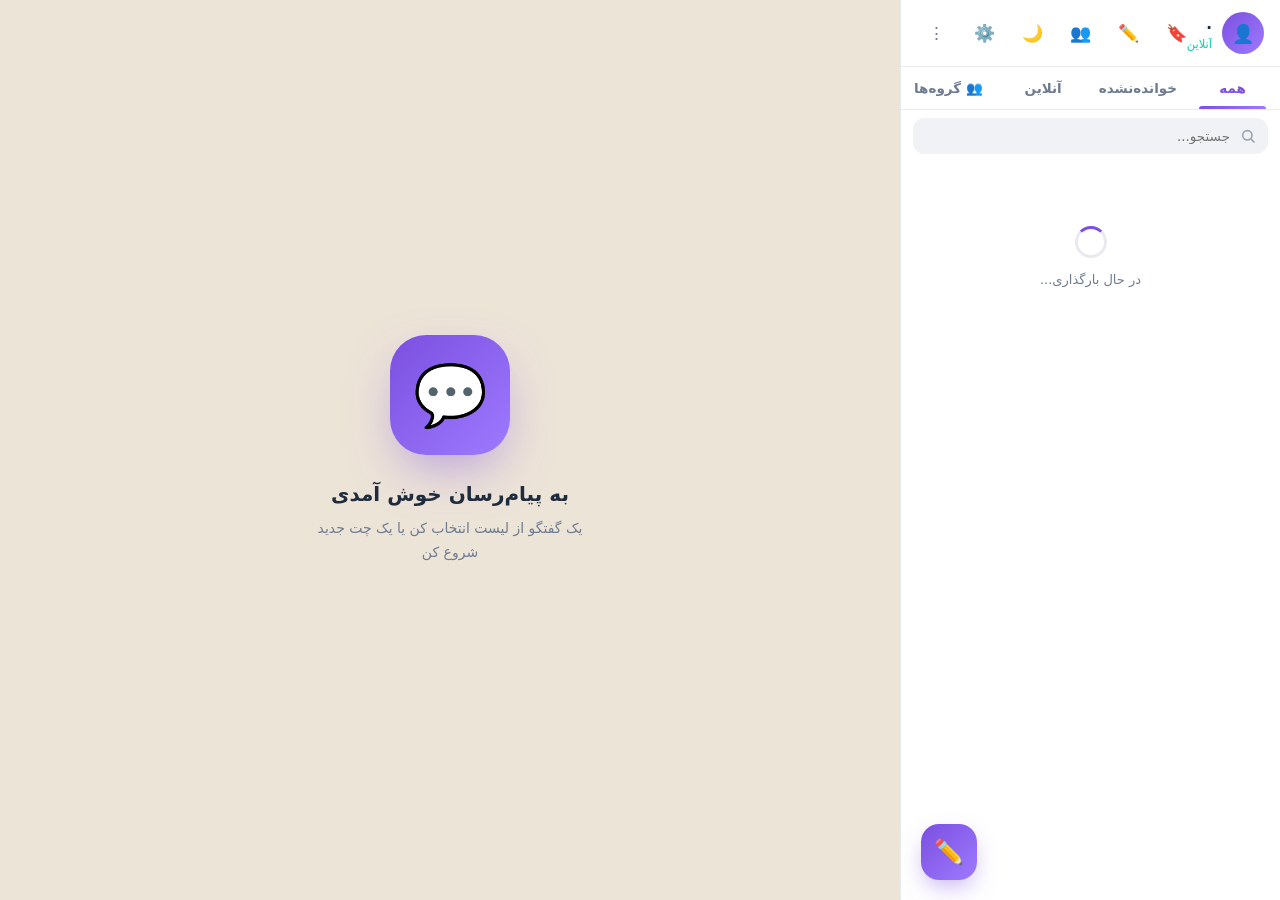
==== commit 8f6d8eab: "⚙️ Settings + 👤 Public Profile + فیکس Sticker" ====
--- a/chat.html
+++ b/chat.html
@@ -30,6 +30,7 @@
       <button class="icon-btn" id="newChatBtn" title="چت جدید">✏️</button>
       <button class="icon-btn" id="newGroupBtn" title="گروه جدید">👥</button>
       <button class="icon-btn" id="themeBtn" title="تم">🌙</button>
+      <button class="icon-btn" id="settingsBtn" title="تنظیمات">⚙️</button>
       <button class="icon-btn" id="menuBtn" title="منو">⋮</button>
     </div>
 
@@ -212,14 +213,210 @@
 
 <!-- ═══════════ EMOJI PICKER ═══════════ -->
 <div class="emoji-picker" id="emojiPicker" style="display:none">
-  <div class="emoji-tabs" id="emojiTabs"></div>
-  <div class="emoji-grid" id="emojiGrid"></div>
+  <div class="emoji-main-tabs" id="emojiMainTabs">
+    <button class="active" data-main="emoji">😊 ایموجی</button>
+    <button data-main="sticker">🎭 استیکر</button>
+  </div>
+  <div class="emoji-content" id="emojiContent">
+    <div class="emoji-tabs" id="emojiTabs"></div>
+    <div class="emoji-grid" id="emojiGrid"></div>
+  </div>
+  <div class="sticker-content" id="stickerContent" style="display:none">
+    <div class="sticker-packs" id="stickerPacks"></div>
+    <div class="sticker-grid" id="stickerGrid"></div>
+  </div>
 </div>
 
 <!-- ═══════════ CONTEXT MENU ═══════════ -->
 <div class="context-menu" id="contextMenu" style="display:none"></div>
 
 <!-- ═══════════ PROFILE MODAL ═══════════ -->
+<div class="modal-bg" id="userProfileModal" style="display:none">
+  <div class="modal profile-public">
+    <div class="profile-public-cover"></div>
+    <button class="modal-close-x" id="userProfileClose">✕</button>
+    <div class="profile-public-body">
+      <div class="profile-public-avatar" id="publicAvatar">👤</div>
+      <div class="profile-public-name" id="publicName">-</div>
+      <div class="profile-public-id" id="publicId">@-</div>
+      <div class="profile-public-bio" id="publicBio" style="display:none"></div>
+
+      <div class="profile-public-actions">
+        <button class="pp-action" id="ppMessage">
+          <span>💬</span>
+          <span>پیام</span>
+        </button>
+        <button class="pp-action" id="ppCall">
+          <span>📞</span>
+          <span>تماس</span>
+        </button>
+        <button class="pp-action" id="ppMore">
+          <span>⋮</span>
+          <span>بیشتر</span>
+        </button>
+      </div>
+
+      <div class="profile-public-info">
+        <div class="pp-info-item">
+          <span class="pp-info-icon">📱</span>
+          <div>
+            <div class="pp-info-label">شماره</div>
+            <div class="pp-info-value" id="publicPhone">-</div>
+          </div>
+        </div>
+        <div class="pp-info-item">
+          <span class="pp-info-icon">🟢</span>
+          <div>
+            <div class="pp-info-label">وضعیت</div>
+            <div class="pp-info-value" id="publicStatus">-</div>
+          </div>
+        </div>
+      </div>
+    </div>
+  </div>
+</div>
+
+<div class="modal-bg" id="settingsModal" style="display:none">
+  <div class="modal">
+    <div class="modal-head">
+      <h3>⚙️ تنظیمات</h3>
+      <button id="settingsClose">✕</button>
+    </div>
+    <div class="modal-body">
+      <div class="settings-list">
+        <div class="setting-item">
+          <div class="setting-icon" style="background:linear-gradient(135deg,#FF6B9D,#C44569)">👤</div>
+          <div class="setting-body">
+            <div class="setting-title">پروفایل من</div>
+            <div class="setting-desc">نام، عکس، بیو</div>
+          </div>
+          <div class="setting-arrow">←</div>
+        </div>
+        <div class="setting-item" id="openThemeFromSettings">
+          <div class="setting-icon" style="background:linear-gradient(135deg,#7B4FE0,#9E7AFF)">🎨</div>
+          <div class="setting-body">
+            <div class="setting-title">رنگ تم</div>
+            <div class="setting-desc">تغییر رنگ برنامه</div>
+          </div>
+          <div class="setting-arrow">←</div>
+        </div>
+        <div class="setting-item" id="toggleDarkTheme">
+          <div class="setting-icon" style="background:linear-gradient(135deg,#3F51B5,#303F9F)">🌙</div>
+          <div class="setting-body">
+            <div class="setting-title">حالت تاریک</div>
+            <div class="setting-desc">تغییر روشنایی برنامه</div>
+          </div>
+          <div class="setting-switch" id="darkThemeSwitch"></div>
+        </div>
+        <div class="setting-divider"></div>
+        <div class="setting-item">
+          <div class="setting-icon" style="background:linear-gradient(135deg,#00BCD4,#0097A7)">🔔</div>
+          <div class="setting-body">
+            <div class="setting-title">اعلان‌ها</div>
+            <div class="setting-desc">دریافت اعلان پیام‌های جدید</div>
+          </div>
+          <div class="setting-switch" id="notifSwitch"></div>
+        </div>
+        <div class="setting-item">
+          <div class="setting-icon" style="background:linear-gradient(135deg,#FFC107,#FFA000)">🔊</div>
+          <div class="setting-body">
+            <div class="setting-title">صدای اعلان</div>
+            <div class="setting-desc">پخش صدا هنگام دریافت پیام</div>
+          </div>
+          <div class="setting-switch" id="soundSwitch"></div>
+        </div>
+        <div class="setting-item">
+          <div class="setting-icon" style="background:linear-gradient(135deg,#F44336,#D32F2F)">✓✓</div>
+          <div class="setting-body">
+            <div class="setting-title">تیک خوانده‌شدن</div>
+            <div class="setting-desc">نمایش تیک آبی برای پیام‌های خوانده‌شده</div>
+          </div>
+          <div class="setting-switch" id="readReceiptsSwitch"></div>
+        </div>
+        <div class="setting-item">
+          <div class="setting-icon" style="background:linear-gradient(135deg,#00BFA5,#00897B)">👁️</div>
+          <div class="setting-body">
+            <div class="setting-title">آخرین بازدید</div>
+            <div class="setting-desc">نمایش آخرین بازدید به دیگران</div>
+          </div>
+          <div class="setting-switch" id="lastSeenSwitch"></div>
+        </div>
+        <div class="setting-divider"></div>
+        <div class="setting-item" id="clearCacheBtn">
+          <div class="setting-icon" style="background:linear-gradient(135deg,#9E9E9E,#757575)">🗑️</div>
+          <div class="setting-body">
+            <div class="setting-title">پاک کردن cache</div>
+            <div class="setting-desc">حذف داده‌های موقت برنامه</div>
+          </div>
+          <div class="setting-arrow">←</div>
+        </div>
+        <div class="setting-item">
+          <div class="setting-icon" style="background:linear-gradient(135deg,#2196F3,#1976D2)">ℹ️</div>
+          <div class="setting-body">
+            <div class="setting-title">درباره</div>
+            <div class="setting-desc">نسخه 1.0.0</div>
+          </div>
+        </div>
+        <div class="setting-divider"></div>
+        <div class="setting-item danger" id="logoutFromSettings">
+          <div class="setting-icon" style="background:linear-gradient(135deg,#F44336,#D32F2F)">🚪</div>
+          <div class="setting-body">
+            <div class="setting-title">خروج از حساب</div>
+          </div>
+        </div>
+      </div>
+    </div>
+  </div>
+</div>
+
+<div class="modal-bg" id="themeModal" style="display:none">
+  <div class="modal">
+    <div class="modal-head">
+      <h3>🎨 رنگ تم</h3>
+      <button id="themeClose">✕</button>
+    </div>
+    <div class="modal-body">
+      <div class="theme-grid" id="themeGrid"></div>
+      <div style="margin-top:16px;padding:12px;border-radius:12px;background:var(--bg);font-size:12.5px;color:var(--text-secondary);line-height:1.7">
+        رنگ انتخابی روی دکمه‌ها، حباب پیام‌های خودت و بخش‌های فعال اعمال می‌شود.
+      </div>
+    </div>
+  </div>
+</div>
+
+<div class="modal-bg" id="wallpaperModal" style="display:none">
+  <div class="modal">
+    <div class="modal-head">
+      <h3>🎨 والپیپر</h3>
+      <button id="wallpaperClose">✕</button>
+    </div>
+    <div class="modal-body">
+      <div class="wallpaper-section">
+        <div class="wallpaper-label">رنگ ساده</div>
+        <div class="color-grid" id="wpColorGrid"></div>
+      </div>
+      <div class="wallpaper-section">
+        <div class="wallpaper-label">گرادیان</div>
+        <div class="gradient-grid" id="wpGradientGrid"></div>
+      </div>
+      <div class="wallpaper-section">
+        <div class="wallpaper-label">الگو</div>
+        <div class="pattern-grid" id="wpPatternGrid"></div>
+      </div>
+      <div class="wallpaper-section">
+        <div class="wallpaper-label">تصویر خودت</div>
+        <label class="btn-upload-wallpaper">
+          <input type="file" id="wallpaperUpload" accept="image/*">
+          📷 انتخاب تصویر
+        </label>
+      </div>
+      <button class="btn-secondary" id="wallpaperReset" style="margin-top:16px">
+        🗑 حذف والپیپر
+      </button>
+    </div>
+  </div>
+</div>
+
 <div class="modal-bg" id="savedModal" style="display:none">
   <div class="modal modal-wide">
     <div class="modal-head">
--- a/css/style.css
+++ b/css/style.css
@@ -2069,3 +2069,550 @@
   50% { box-shadow: 0 0 0 3px var(--warning); }
 }
 
+
+/* ═══════════════════════════════════════════
+   🎨 Wallpaper + 🔗 Link Preview
+   ═══════════════════════════════════════════ */
+
+/* Wallpaper on messages-area */
+.messages-area.has-wallpaper {
+  background-size: cover;
+  background-position: center;
+  background-attachment: fixed;
+}
+
+/* Wallpaper modal */
+.wallpaper-section { margin-bottom: 20px; }
+.wallpaper-label {
+  font-size: 12.5px;
+  font-weight: 700;
+  color: var(--text-secondary);
+  margin-bottom: 10px;
+  text-transform: uppercase;
+  letter-spacing: 0.5px;
+}
+
+.color-grid, .gradient-grid, .pattern-grid {
+  display: grid;
+  grid-template-columns: repeat(5, 1fr);
+  gap: 8px;
+}
+
+.wp-item {
+  aspect-ratio: 1;
+  border-radius: 12px;
+  cursor: pointer;
+  border: 2px solid transparent;
+  transition: all .15s;
+  position: relative;
+  overflow: hidden;
+}
+.wp-item:hover { transform: scale(1.05); }
+.wp-item.active {
+  border-color: var(--primary);
+  box-shadow: 0 0 0 3px rgba(123,79,224,.25);
+}
+.wp-item::after {
+  content: "✓";
+  position: absolute;
+  inset: 0;
+  display: flex;
+  align-items: center;
+  justify-content: center;
+  color: #fff;
+  font-size: 18px;
+  font-weight: 800;
+  opacity: 0;
+  text-shadow: 0 1px 4px rgba(0,0,0,.6);
+  transition: opacity .15s;
+}
+.wp-item.active::after { opacity: 1; }
+
+.btn-upload-wallpaper {
+  display: flex;
+  align-items: center;
+  justify-content: center;
+  gap: 8px;
+  padding: 14px;
+  border: 2px dashed var(--border);
+  border-radius: 12px;
+  background: var(--bg);
+  color: var(--text-secondary);
+  font-size: 13.5px;
+  font-weight: 700;
+  cursor: pointer;
+  transition: all .15s;
+}
+.btn-upload-wallpaper:hover {
+  border-color: var(--primary);
+  color: var(--primary);
+  background: rgba(123,79,224,.05);
+}
+.btn-upload-wallpaper input { display: none; }
+
+/* Link Preview */
+.link-preview {
+  display: block;
+  margin-bottom: 6px;
+  border-radius: 12px;
+  overflow: hidden;
+  text-decoration: none;
+  color: inherit;
+  background: rgba(0,0,0,.06);
+  transition: background .15s;
+  max-width: 320px;
+}
+.message.mine .link-preview {
+  background: rgba(255,255,255,.15);
+  color: #fff;
+}
+.link-preview:hover { background: rgba(0,0,0,.12); }
+.message.mine .link-preview:hover { background: rgba(255,255,255,.25); }
+
+.link-preview-image {
+  width: 100%;
+  height: 140px;
+  object-fit: cover;
+  display: block;
+  background: rgba(0,0,0,.1);
+}
+
+.link-preview-body {
+  padding: 10px 12px;
+}
+.link-preview-title {
+  font-size: 13.5px;
+  font-weight: 700;
+  line-height: 1.35;
+  margin-bottom: 4px;
+  display: -webkit-box;
+  -webkit-line-clamp: 2;
+  -webkit-box-orient: vertical;
+  overflow: hidden;
+}
+.link-preview-desc {
+  font-size: 12px;
+  opacity: .8;
+  line-height: 1.4;
+  display: -webkit-box;
+  -webkit-line-clamp: 2;
+  -webkit-box-orient: vertical;
+  overflow: hidden;
+}
+.link-preview-host {
+  font-size: 11px;
+  opacity: .7;
+  margin-top: 6px;
+  text-transform: lowercase;
+}
+
+/* Highlight link text */
+.bubble-text a {
+  color: inherit;
+  text-decoration: underline;
+  text-underline-offset: 2px;
+}
+.message.theirs .bubble-text a { color: var(--primary); }
+
+
+/* ═══════════════════════════════════════════
+   🎭 Stickers + 🎨 Theme
+   ═══════════════════════════════════════════ */
+
+/* تب اصلی picker */
+.emoji-main-tabs {
+  display: flex;
+  background: var(--bg);
+  border-radius: 12px;
+  padding: 3px;
+  margin: 8px;
+  gap: 3px;
+}
+.emoji-main-tabs button {
+  flex: 1;
+  padding: 8px;
+  border: none;
+  background: transparent;
+  color: var(--text-secondary);
+  font-family: inherit;
+  font-size: 13px;
+  font-weight: 700;
+  cursor: pointer;
+  border-radius: 9px;
+  transition: all .15s;
+}
+.emoji-main-tabs button.active {
+  background: var(--card);
+  color: var(--primary);
+  box-shadow: 0 1px 3px rgba(0,0,0,.08);
+}
+
+/* Sticker packs */
+.sticker-packs {
+  display: flex;
+  gap: 6px;
+  padding: 6px 10px;
+  overflow-x: auto;
+  border-bottom: 1px solid var(--border);
+}
+.sticker-packs button {
+  padding: 6px 12px;
+  border: none;
+  background: var(--bg);
+  border-radius: 8px;
+  cursor: pointer;
+  font-family: inherit;
+  font-size: 12px;
+  font-weight: 700;
+  color: var(--text-secondary);
+  white-space: nowrap;
+  transition: all .15s;
+}
+.sticker-packs button.active {
+  background: var(--gradient);
+  color: #fff;
+}
+
+/* Sticker grid */
+.sticker-grid {
+  display: grid;
+  grid-template-columns: repeat(4, 1fr);
+  gap: 4px;
+  padding: 10px;
+  overflow-y: auto;
+  max-height: 280px;
+}
+
+.sticker-item {
+  aspect-ratio: 1;
+  border: none;
+  background: transparent;
+  border-radius: 12px;
+  cursor: pointer;
+  font-size: 42px;
+  display: flex;
+  align-items: center;
+  justify-content: center;
+  transition: all .15s;
+  position: relative;
+  overflow: hidden;
+}
+.sticker-item:hover {
+  background: var(--bg);
+  transform: scale(1.1);
+}
+.sticker-item:active { transform: scale(.95); }
+
+/* Sticker در پیام */
+.message .sticker-bubble {
+  background: transparent !important;
+  box-shadow: none !important;
+  padding: 0 !important;
+  font-size: 88px;
+  line-height: 1;
+  min-width: auto !important;
+  filter: drop-shadow(0 4px 8px rgba(0,0,0,.15));
+  animation: stickerPop .35s cubic-bezier(.34,1.56,.64,1);
+}
+@keyframes stickerPop {
+  0% { transform: scale(.5) rotate(-8deg); opacity: 0; }
+  70% { transform: scale(1.08) rotate(2deg); }
+  100% { transform: scale(1) rotate(0); opacity: 1; }
+}
+.message.sticker .bubble .meta {
+  background: rgba(0,0,0,.55);
+  color: #fff !important;
+  padding: 2px 8px;
+  border-radius: 10px;
+  font-size: 10px;
+  float: none !important;
+  display: inline-block !important;
+  margin-top: 4px !important;
+}
+
+/* Theme grid */
+.theme-grid {
+  display: grid;
+  grid-template-columns: repeat(5, 1fr);
+  gap: 10px;
+}
+.theme-color {
+  aspect-ratio: 1;
+  border-radius: 16px;
+  cursor: pointer;
+  border: 3px solid transparent;
+  transition: all .15s;
+  position: relative;
+  display: flex;
+  align-items: center;
+  justify-content: center;
+  font-size: 22px;
+  color: #fff;
+  font-weight: 800;
+  text-shadow: 0 1px 4px rgba(0,0,0,.4);
+}
+.theme-color:hover { transform: scale(1.08); }
+.theme-color.active {
+  border-color: var(--text);
+  box-shadow: 0 0 0 3px rgba(0,0,0,.1);
+}
+.theme-color.active::after { content: "✓"; }
+
+/* ═══ Theme Accent — متغیرهای رنگی ═══ */
+body.accent-purple { --primary: #7B4FE0; --primary-dark: #6438C7; --primary-light: #9E7AFF; }
+body.accent-blue   { --primary: #2196F3; --primary-dark: #1976D2; --primary-light: #64B5F6; }
+body.accent-green  { --primary: #00BFA5; --primary-dark: #00897B; --primary-light: #4DB6AC; }
+body.accent-orange { --primary: #FF6D00; --primary-dark: #E65100; --primary-light: #FFA726; }
+body.accent-pink   { --primary: #E91E63; --primary-dark: #C2185B; --primary-light: #F06292; }
+body.accent-red    { --primary: #F44336; --primary-dark: #D32F2F; --primary-light: #EF5350; }
+body.accent-cyan   { --primary: #00BCD4; --primary-dark: #0097A7; --primary-light: #4DD0E1; }
+body.accent-indigo { --primary: #3F51B5; --primary-dark: #303F9F; --primary-light: #7986CB; }
+body.accent-teal   { --primary: #009688; --primary-dark: #00796B; --primary-light: #4DB6AC; }
+body.accent-amber  { --primary: #FFC107; --primary-dark: #FFA000; --primary-light: #FFD54F; }
+
+/* گرادیان پویا بر اساس --primary */
+body { --gradient: linear-gradient(135deg, var(--primary), var(--primary-light)); }
+body { --gradient-msg: linear-gradient(135deg, var(--primary), var(--primary-light)); }
+
+/* ═══════════════════════════════════════════
+   ⚙️ Settings + 👤 Public Profile
+   ═══════════════════════════════════════════ */
+
+/* Settings list */
+.settings-list {
+  margin: -8px;
+}
+.setting-item {
+  display: flex;
+  align-items: center;
+  gap: 14px;
+  padding: 12px;
+  border-radius: 14px;
+  cursor: pointer;
+  transition: background .15s;
+}
+.setting-item:hover { background: var(--bg); }
+.setting-item.danger .setting-title { color: var(--danger); }
+
+.setting-icon {
+  width: 42px; height: 42px;
+  border-radius: 12px;
+  display: flex;
+  align-items: center;
+  justify-content: center;
+  font-size: 20px;
+  color: #fff;
+  flex-shrink: 0;
+}
+.setting-body { flex: 1; min-width: 0; }
+.setting-title {
+  font-size: 14px;
+  font-weight: 700;
+  color: var(--text);
+  margin-bottom: 2px;
+}
+.setting-desc {
+  font-size: 12px;
+  color: var(--text-secondary);
+  white-space: nowrap;
+  overflow: hidden;
+  text-overflow: ellipsis;
+}
+.setting-arrow {
+  color: var(--text-secondary);
+  font-size: 16px;
+  flex-shrink: 0;
+}
+
+.setting-divider {
+  height: 1px;
+  background: var(--border);
+  margin: 6px 12px;
+}
+
+/* Toggle switch */
+.setting-switch {
+  position: relative;
+  width: 46px;
+  height: 26px;
+  background: var(--border);
+  border-radius: 13px;
+  cursor: pointer;
+  flex-shrink: 0;
+  transition: background .2s;
+}
+.setting-switch::after {
+  content: "";
+  position: absolute;
+  top: 3px;
+  right: 3px;
+  width: 20px;
+  height: 20px;
+  background: #fff;
+  border-radius: 50%;
+  transition: transform .25s cubic-bezier(.4,0,.2,1);
+  box-shadow: 0 2px 4px rgba(0,0,0,.15);
+}
+.setting-switch.on { background: var(--primary); }
+.setting-switch.on::after { transform: translateX(-20px); }
+
+/* ═══ Public Profile Modal ═══ */
+.profile-public {
+  padding: 0 !important;
+  overflow: hidden;
+}
+.profile-public-cover {
+  height: 130px;
+  background: var(--gradient);
+  position: relative;
+}
+.profile-public-cover::before {
+  content: "";
+  position: absolute;
+  inset: 0;
+  background: radial-gradient(circle at 20% 30%, rgba(255,255,255,.25), transparent 60%);
+}
+.modal-close-x {
+  position: absolute;
+  top: 12px;
+  right: 12px;
+  width: 34px;
+  height: 34px;
+  border-radius: 50%;
+  border: none;
+  background: rgba(0,0,0,.35);
+  color: #fff;
+  cursor: pointer;
+  font-size: 15px;
+  z-index: 2;
+  backdrop-filter: blur(8px);
+  -webkit-backdrop-filter: blur(8px);
+}
+.modal-close-x:hover { background: rgba(0,0,0,.55); }
+
+.profile-public-body {
+  padding: 0 24px 24px;
+  margin-top: -50px;
+  text-align: center;
+  position: relative;
+}
+.profile-public-avatar {
+  width: 100px;
+  height: 100px;
+  border-radius: 50%;
+  background: var(--gradient);
+  color: #fff;
+  display: flex;
+  align-items: center;
+  justify-content: center;
+  font-size: 40px;
+  font-weight: 800;
+  margin: 0 auto 14px;
+  border: 4px solid var(--card);
+  box-shadow: 0 8px 24px -6px rgba(0,0,0,.2);
+  overflow: hidden;
+  position: relative;
+  z-index: 1;
+}
+.profile-public-avatar img {
+  width: 100%;
+  height: 100%;
+  object-fit: cover;
+}
+.profile-public-name {
+  font-size: 20px;
+  font-weight: 800;
+  color: var(--text);
+  margin-bottom: 4px;
+}
+.profile-public-id {
+  font-size: 13px;
+  color: var(--primary);
+  font-weight: 700;
+  margin-bottom: 8px;
+}
+.profile-public-bio {
+  font-size: 13.5px;
+  color: var(--text-secondary);
+  line-height: 1.7;
+  margin-bottom: 14px;
+  padding: 10px 14px;
+  background: var(--bg);
+  border-radius: 12px;
+  text-align: center;
+}
+
+.profile-public-actions {
+  display: grid;
+  grid-template-columns: repeat(3, 1fr);
+  gap: 8px;
+  margin: 18px 0 20px;
+}
+.pp-action {
+  padding: 12px 8px;
+  border: none;
+  background: var(--bg);
+  color: var(--primary);
+  border-radius: 14px;
+  font-family: inherit;
+  font-size: 12.5px;
+  font-weight: 700;
+  cursor: pointer;
+  display: flex;
+  flex-direction: column;
+  align-items: center;
+  gap: 4px;
+  transition: all .15s;
+}
+.pp-action:hover {
+  background: rgba(123,79,224,.1);
+  transform: translateY(-2px);
+}
+.pp-action span:first-child { font-size: 20px; }
+
+.profile-public-info {
+  text-align: right;
+  background: var(--bg);
+  border-radius: 14px;
+  padding: 12px 14px;
+}
+.pp-info-item {
+  display: flex;
+  align-items: center;
+  gap: 12px;
+  padding: 8px 0;
+}
+.pp-info-item:not(:last-child) {
+  border-bottom: 1px solid var(--border);
+}
+.pp-info-icon { font-size: 20px; }
+.pp-info-label {
+  font-size: 11.5px;
+  color: var(--text-secondary);
+  font-weight: 700;
+  margin-bottom: 1px;
+}
+.pp-info-value {
+  font-size: 13.5px;
+  color: var(--text);
+  font-weight: 600;
+}
+
+/* Avatar کلیک‌پذیر در هدر چت */
+.chat-header .avatar {
+  cursor: pointer;
+  transition: transform .15s;
+}
+.chat-header .avatar:hover { transform: scale(1.08); }
+
+/* Sticker content fix */
+.sticker-content {
+  display: flex;
+  flex-direction: column;
+  overflow: hidden;
+}
+.emoji-content {
+  display: flex;
+  flex-direction: column;
+  overflow: hidden;
+}
